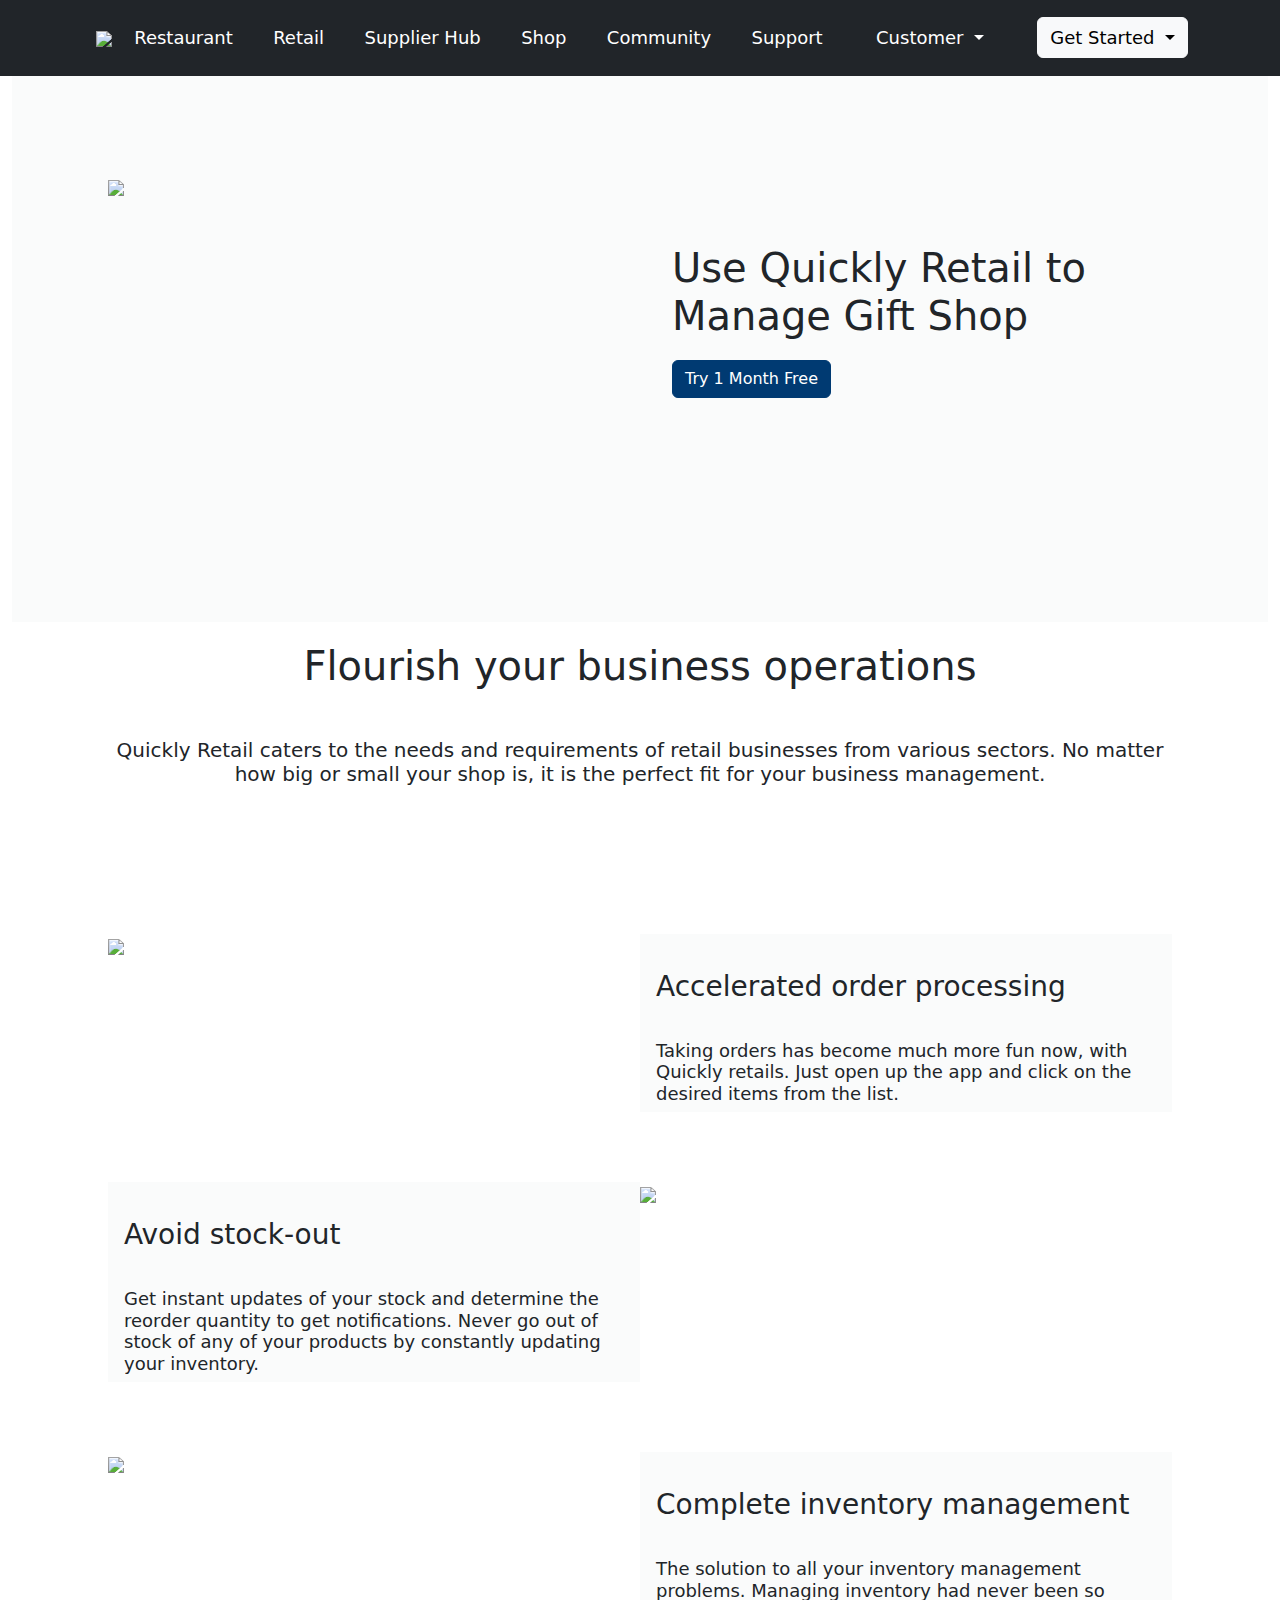
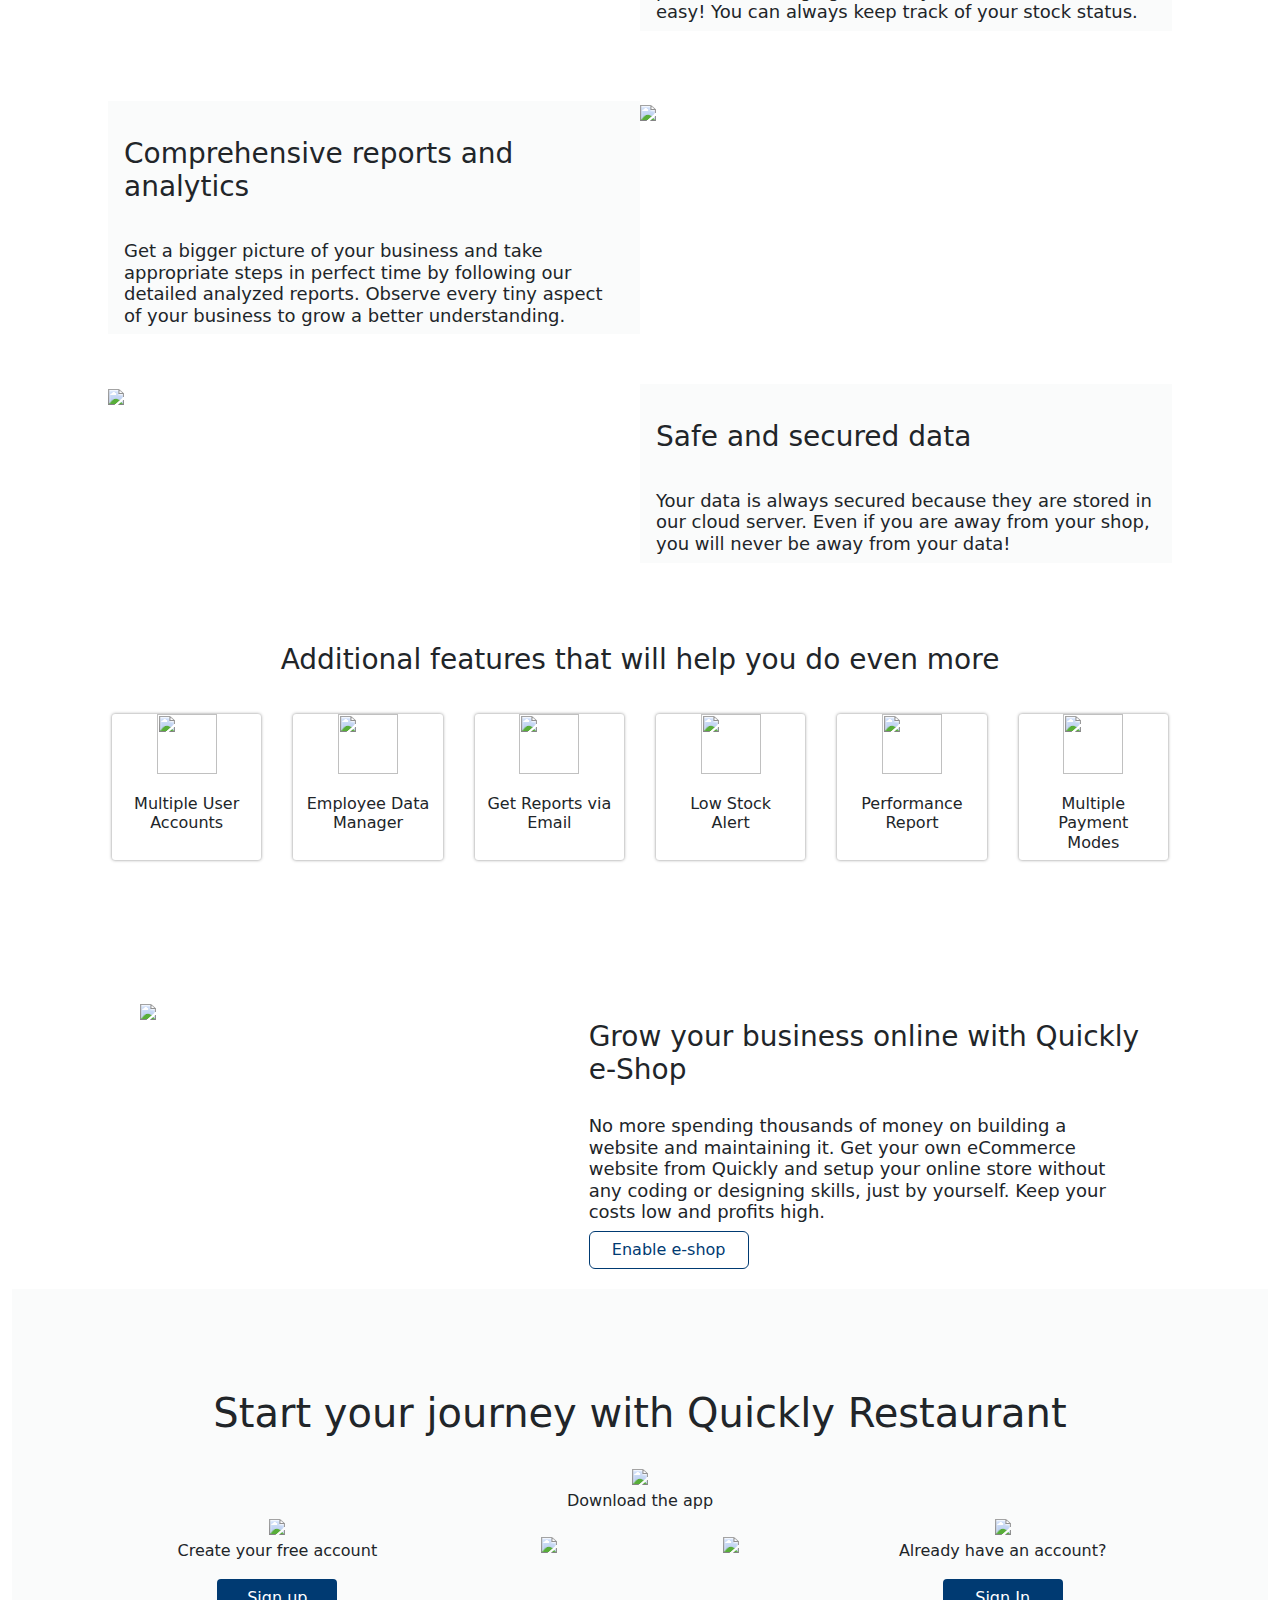
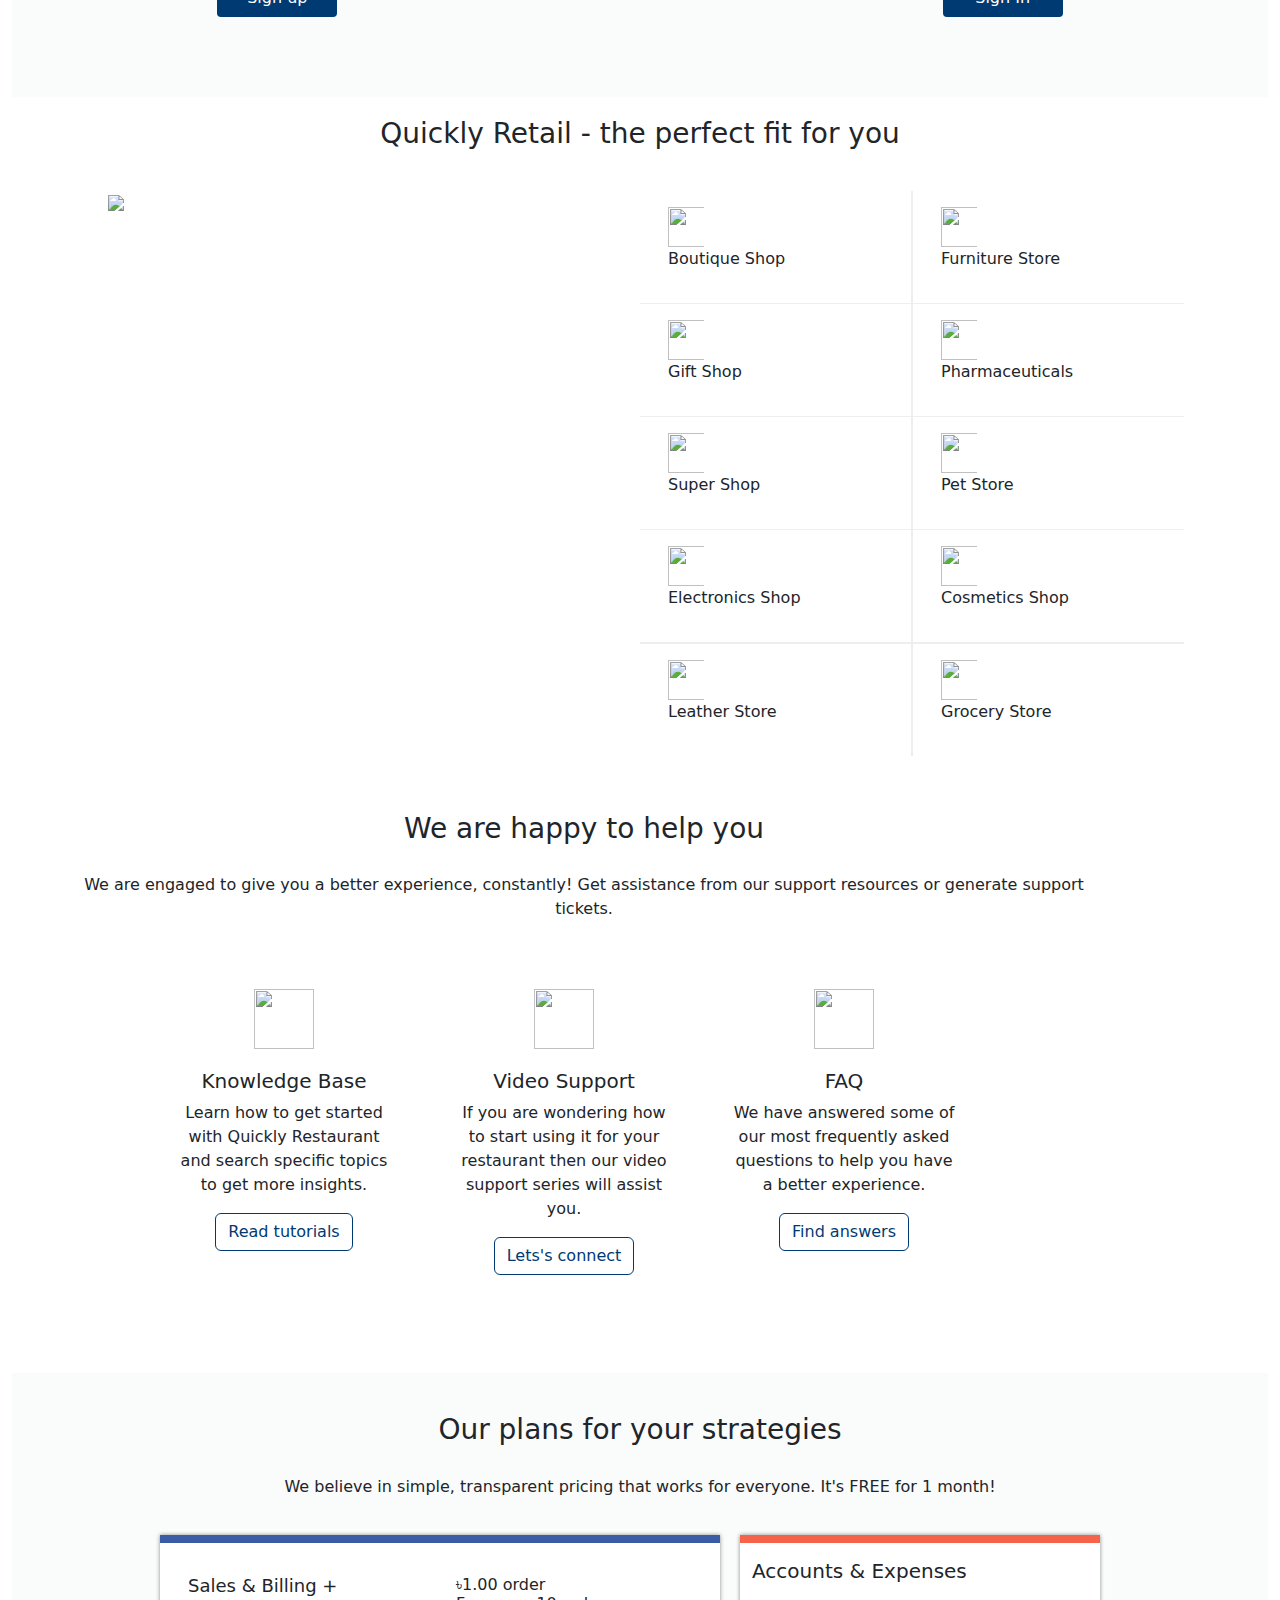
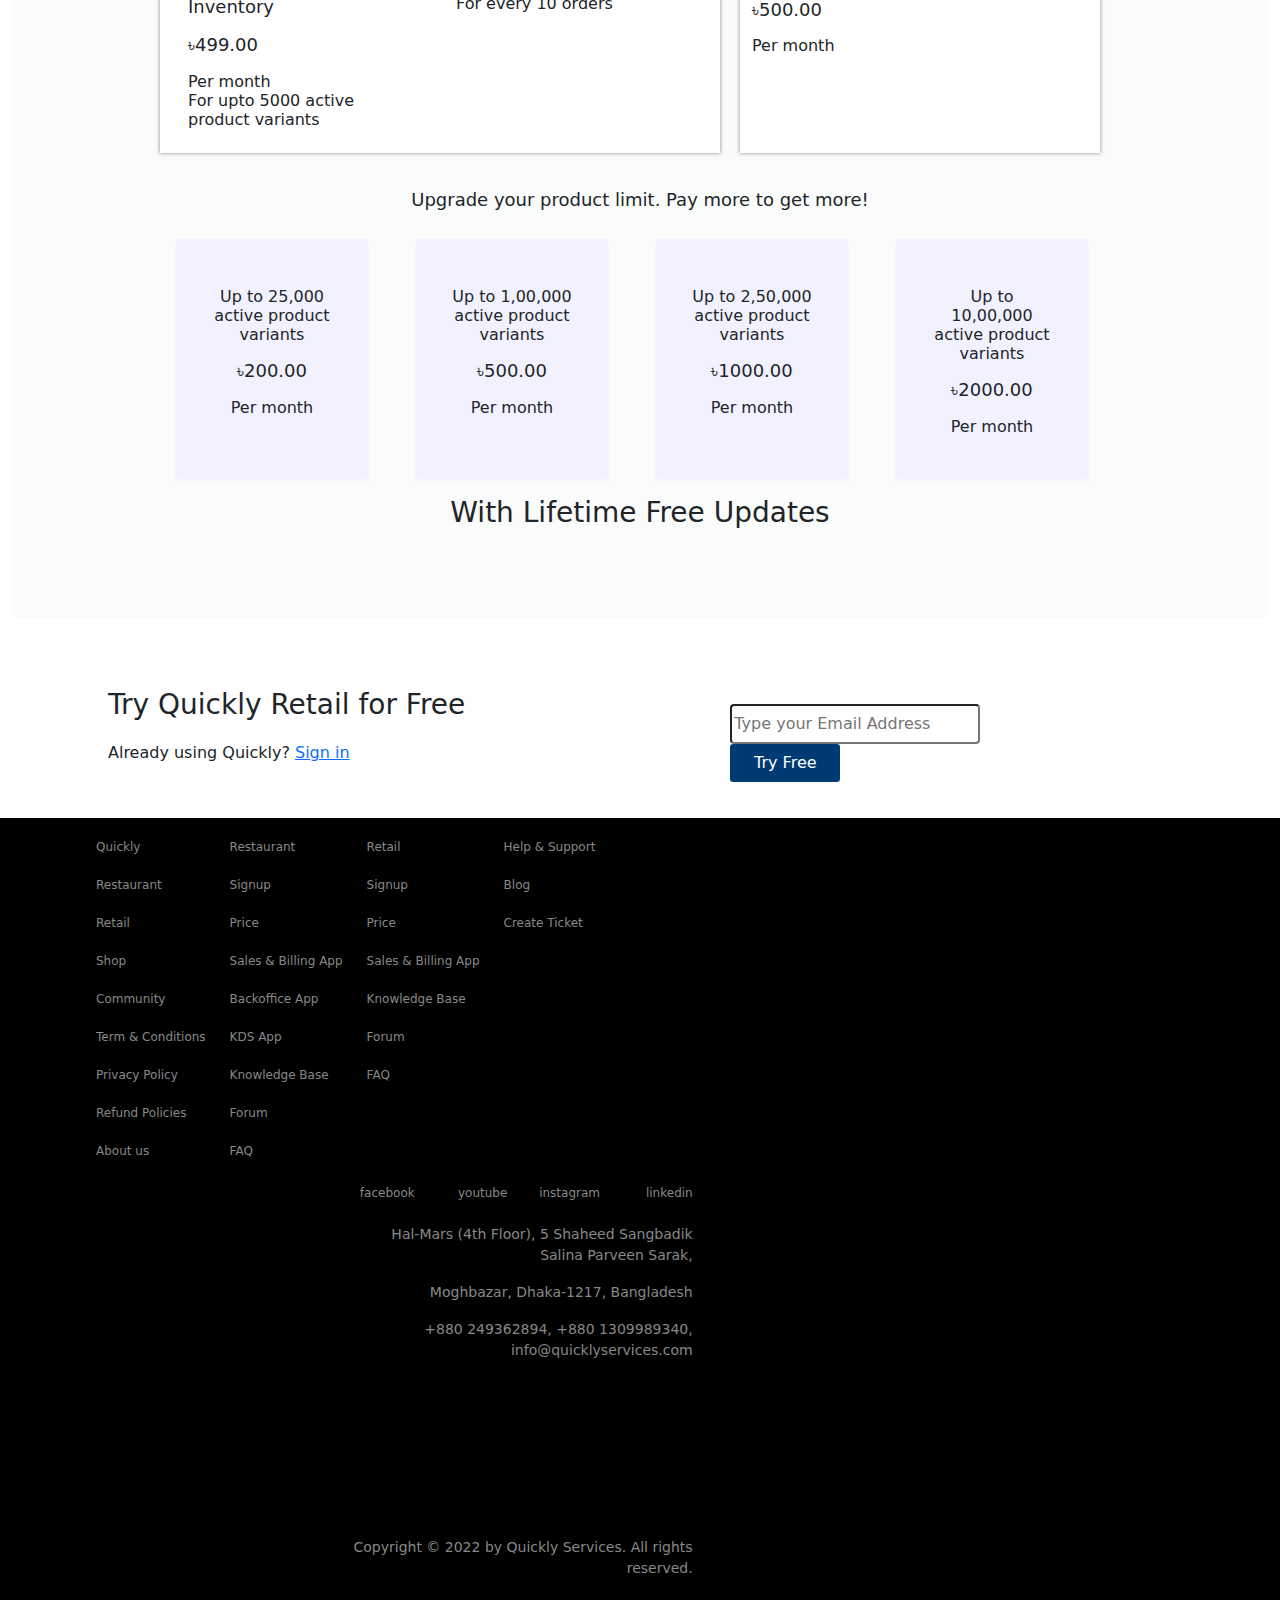
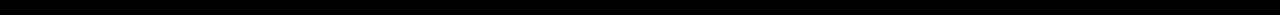
==== Retails.html @ 5af92205 "Add files via upload" ====
<!DOCTYPE html>
<html lang="en">

<head>
    <meta charset="UTF-8">
    <meta http-equiv="X-UA-Compatible" content="IE=edge">
    <meta name="viewport" content="width=device-width, initial-scale=1.0">
    <link href="https://cdn.jsdelivr.net/npm/bootstrap@5.2.3/dist/css/bootstrap.min.css" rel="stylesheet">
    <link rel="stylesheet" href='retails_styles.css' />
    <title>QuicklyServices Website</title>

</head>



<body>


    <!--...........header section.........-->

    <div class="container-fluid header-section">
        <nav class="navbar navbar-expand-lg">

            <div class="row">
                <div class="col col-auto top-image">
                    <a href="http://127.0.0.1:5500/index.html"><img
                            src="https://quicklyservices.com/images/website-images/quickly-logo.png" class="img-fluid"></a>
                </div>
            </div>


            <button class="navbar-toggler" type="button" data-bs-toggle="collapse"
                data-bs-target="#navbarSupportedContent" aria-controls="navbarSupportedContent" aria-expanded="false"
                aria-label="Toggle navigation">
                <span class="navbar-toggler-icon"></span>
            </button>


            <div class="collapse navbar-collapse" id="navbarSupportedContent">
                <ul class="navbar-nav me-auto mb-2 mb-lg-0">


                    <li class="col-auto">
                        <a href="http://127.0.0.1:5500/resturant.html">Restaurant</a>
                    </li>
                    <li class="col-auto">
                        <a href="http://127.0.0.1:5500/Retails.html">Retail</a>
                    </li>
                    <li class="col-auto">
                        <a href="https://quicklyservices.com/supplier-hub">Supplier Hub</a>
                    </li>
                    <li class="col-auto">
                        <a href="https://shop.quicklyservices.com/QuicklyShop">Shop</a>
                    </li>
                    <li class="col-auto">
                        <a href="https://quicklyservices.com/community">Community</a>
                    </li>

                    <li class="col-auto">
                        <a href="https://support.quicklyservices.com/">Support</a>
                    </li>




                    <li class="nav-item dropdown col-auto">
                        <button class="btn dropdown-toggle" type="button" data-bs-toggle="dropdown"
                            aria-expanded="false">
                            Customer
                        </button>
                        <ul class="dropdown-menu col-auto">
                            <li><a class="dropdown-item"
                                    href="https://restaurant.quicklyservices.com/account/login">Restaurant Login</a>
                            </li>
                            <li><a class="dropdown-item" href="https://retail.quicklyservices.com/account/login">Retail
                                    Login</a></li>
                            <li><a class="dropdown-item" href="https://support.quicklyservices.com/login/rom">Create
                                    a Support Ticket</a></li>
                        </ul>
                    </li>


                    <li class="nav-item dropdown col-auto">
                        <button class="btn btn-light dropdown-toggle" type="button" data-bs-toggle="dropdown"
                            aria-expanded="false" style="color: black;">
                            Get Started
                        </button>
                        <ul class="dropdown-menu">
                            <li><a class="dropdown-item"
                                    href="https://restaurant.quicklyservices.com/account/signup">Restaurant</a></li>
                            <li><a class="dropdown-item"
                                    href="https://retail.quicklyservices.com/account/signup">Retail</a></li>

                        </ul>
                    </li>


                </ul>
            </div>

        </nav>
    </div>


    <!--...........body section.........-->
    
    <div class="container-fluid body-section">
        <div class="container-fluid section-one">
        
            <div class="col-lg-12 col-md-12 col-sm-12">
                <div class="row content">
                    
                    <div class="col-lg-6  col-sm-12">
                        <img src="https://quicklyservices.com/images/overlay/rbs-overlay/rbs-landing.jpg" class="img-fluid">
                    </div>

    
                    <div class="col-lg-6 col-sm-12 text-section">
                        <h1>
                            Use Quickly Retail to Manage Gift Shop
                        </h1>
                        <div class="row">
                            <div class="col">
                                <a href="https://restaurant.quicklyservices.com/account/signup">
                                    <button type="button" class="btn section-one-button">Try 1 Month Free</button>
                                </a>
                            </div>
                        </div>
                    </div>
        
                </div>
            </div>
               
        </div>
    
    
    
    
        <div class="container-fluid section-two text-center">
            <div class="row">
                <div class="col">
                    <h1>
            Flourish your business operations
        </h1>
                </div>
            </div>
            <div class="row">
                <div class="col">
                    <h5>
                        Quickly Retail caters to the needs and requirements of retail businesses from various sectors. No matter how big or small your shop is, it is the perfect fit for your business management.
                    </h5>
                </div>
            </div>
        </div>

        <div class="container-fluid middle-section justify-content-center">
            <div class="row first g-0">
    
                <div class="col-sm-12 col-lg-6">
                    <img src="https://quicklyservices.com/images/block/rbs/accelerate-order-processing.webp">
                </div>
    
                <div class="col middle-text">
    
                    <div class="row">
                        <div class="col pt-3">
                            <h3>Accelerated order processing</h3>
                        </div>
                    </div>
    
                    <div class="row">
                        <div class="col pt-2">
    
                            <h5>Taking orders has become much more fun now, with Quickly retails. Just open up the app and click on the desired items from the list.</h5>
                        </div>
                    </div>
    
    
    
                </div>
            </div>
    
    
    

            <div class="row second g-0">
    
                <div class="col middle-text">
                    <div class="row">
                        <div class="col pt-3">
                            <h3>Avoid stock-out</h3>
                        </div>
                    </div>
    

                    <div class="row">
                        <div class="col pt-2">
    
                            <h5>Get instant updates of your stock and determine the reorder quantity to get notifications. Never go out of stock of any of your products by constantly updating your inventory.</h5>
                        </div>
                    </div>
    
                </div>
    
                <div class="col-sm-12 col-lg-6">
    
                    <img src="https://quicklyservices.com/images/block/rbs/avoid-stock-out.webp" class="img-fluid">
    
                </div>
    
            </div>



    
    
    
            <div class="row third g-0">
    
                <div class="col-sm-12 col-lg-6">
                    <img src="https://quicklyservices.com/images/block/rbs/inventory-management.webp" class="img-fluid">
                </div>
    
                <div class="col middle-text">

                    <div class="row">
                        <div class="col pt-3">
                            <h3>Complete inventory management</h3>
                        </div>
                    </div>
    

                    <div class="row">
                        <div class="col pt-2">
    
                            <h5>The solution to all your inventory management problems. Managing inventory had never been so easy! You can always keep track of your stock status.</h5>
                        </div>
                    </div>
                </div>
    
            </div>
    


            <div class="row fourth g-0">
    
                <div class="col middle-text">
    
                    <div class="row">
                        <div class="col pt-3">
                            <h3>Comprehensive reports and analytics</h3>
                        </div>
                    </div>
    

                    <div class="row">
    
                        <div class="col pt-2">
    
                            <h5>Get a bigger picture of your business and take appropriate steps in perfect time by following our detailed analyzed reports. Observe every tiny aspect of your business to grow a better understanding.</h5>
                        </div>
                    </div>
                </div>
    

                <div class="col-sm-12 col-lg-6">
                    <img src="https://quicklyservices.com/images/block/rbs/comprehensive-report.webp" class="img-fluid">
                </div>
    
            </div>
    

            <div class="row fifth g-0">
    
    
                <div class="col-12 col-sm-12 col-lg-6">
                    <img src="https://quicklyservices.com/images/block/rbs/secure-data.webp" class="img-fluid">
                </div>
    
                <div class="col middle-text">

                    <div class="row">
                        <div class="col pt-3">
                            <h3> Safe and secured data</h3>
                        </div>
                    </div>
    
                    <div class="row">
                        <div class="col pt-2">
    
                            <h5>Your data is always secured because they are stored in our cloud server. Even if you are away from your shop, you will never be away from your data!</h5>
                        </div>
                    </div>
                </div>
    
            </div>
    
        </div>





        <div class="container-fluid retail-section-three text-center">
            <div class="row">
                <div class="col">
                    <h3>
                        Additional features that will help you do even more
                    </h3>
                </div>
            </div>
    
            <div class="row first">
                <div class="col block-section">
                    <img src="https://quicklyservices.com/images/website-images/app-users.png">
                    <h6>Multiple User <br>Accounts</h6>
                </div>
    
                <div class="col block-section">

                    <img src="https://quicklyservices.com/images/website-images/employee-data.png" class="img-fluid">
                    <h6>Employee Data
                        <br>Manager</h6>
    
                </div>
    
                <div class="col block-section">

                    <img src="https://quicklyservices.com/images/website-images/email-reporting.png" class="img-fluid">
    
                    <h6>Get Reports via <br>Email</h6>
                </div>
    
                <div class="col block-section">

                     <img src="https://quicklyservices.com/images/website-images/low-stock-alert-rbs.png" class="img-fluid">
                    <h6>Low Stock
                        <br>Alert</h6>
                </div>

                <div class="col block-section">

                    <img src="https://quicklyservices.com/images/website-images/performance-report-rbs.png" class="img-fluid">
                   <h6>Performance <br>Report</h6>
               </div>

               <div class="col block-section">

                <img src="https://quicklyservices.com/images/website-images/product-performance-report.png" class="img-fluid">
               <h6>Multiple Payment <br>Modes</h6>
                
                </div>

    
            </div>
        
        </div>

        


        <div class="container-fluid retail-section-five justify-content-center">


            <div class="row second g-0">
    
                <div class="col-lg-5 col-sm-12 image-section">
                    <img src="https://quicklyservices.com/images/block/rbs/e-shop.webp" class="img-fluid">
                </div>



                <div class="col-12 col-sm-12 col-lg-7 text-section">
                    <div class="row">
                        <div class="col">
                            <h3>Grow your business online with Quickly e-Shop</h3>
                        </div>
                    </div>
    
                    <div class="row">
    
                        <div class="col">
    
                            <h5>No more spending thousands of money on building a website and maintaining it. Get your own eCommerce website from Quickly and setup your online store without any coding or designing skills, just by yourself. Keep your costs low and profits high.</h5>
                        </div>
                    </div>
    
                    <div class="row button-outline-section">
                        <div class="col">
                            <a href="https://play.google.com/store/apps/details?id=com.quicklyservices.restaurants"><button
                                    type="button" class="btn btn-outline-primary">Enable
                                    e-shop</button></a>
                        </div>
                    </div>
    
                </div>
    
    
            </div>

        </div>




        <div class="container-fluid retail-section-six text-center">
            <div class="row">

                <div class="col">
                    <h1>
                        Start your journey with Quickly Restaurant
                    </h1>
                </div>
            </div>
    
            <div class="row">
                <div class="col acc-create">
                    <img src="https://quicklyservices.com/images/block/rbs/create-your-free-account.webp">
                    <p>
                        Create your free account
                    </p>
                    <button type="button" class="btn btn-signup">Sign up</button>
                </div>
    


                <div class="col two">

                    <img src="https://quicklyservices.com/images/block/rbs/download-the-app.webp">
                    <p>
                        Download the app
                    </p>
                    <div class="row">
                        <div class="col one">
                            <a href="https://play.google.com/store/apps/details?id=com.quicklyservices.restaurants">
                                <img src="https://quicklyservices.com/images/block/rom/playstore-icon.png" class="img-fluid">
                            </a>
                        </div>
    
    
                        <div class="col two">
                            <a href="https://quicklyservices.com/restaurant/windows-app-download">
                                <img src="https://quicklyservices.com/images/block/rom/windows.png">
                            </a>
    
                        </div>
                    </div>
    
                </div>
    

                <div class="col acc-already-here">

                    <img src="https://quicklyservices.com/images/block/rbs/already-have-an-account.png">
    
                    <p>
                        Already have an account?
                    </p>
    
    
                    <button type="button" class="btn btn-signin">Sign In</but </div>
                </div>
    
            </div>
    
        </div>



        <div class="container-fluid retail-middle-section">
            
            <div class="row text-center">

                <div class="col">
                    <h3>Quickly Retail - the perfect fit for you</h3>
                </div>
            </div>
            
            <div class="row content-section">
                <div class="col-lg-6 col-sm-12">
                    <img src="https://quicklyservices.com/images/block/rbs/fit-for-your-business.webp" class="img-fluid">
                </div>




                <div class="col-6 col-lg-3 col-sm-6">


                    <div class="col block-design">
                        <div class="row retail-block">

                            <img src="https://quicklyservices.com/images/website-images/boutique.png" class="img-fluid">
                            <p>Boutique Shop</p>
                        </div>

                        <div class="row retail-block">

                            <img src="https://quicklyservices.com/images/website-images/gift-store.png" class="img-fluid">
                            <p>Gift Shop</p>
                        </div>


                        <div class="row retail-block">

                            <img src="https://quicklyservices.com/images/website-images/super-store.png" class="img-fluid">
                            <p>Super Shop</p>
                        </div>

                        <div class="row retail-block">
                            <img class="img-show" src="https://quicklyservices.com/images/website-images/electronics-store.png" class="img-fluid">
                            <p>Electronics Shop</p>
                        
                        </div>

                        <div class="row retail-block-one-firstlast">

                            <img src="https://quicklyservices.com/images/website-images/leather-shop.png" class="img-fluid">
                            <p>Leather Store</p>
                        </div>
                    
                    </div>
                    
                </div>






                <div class="col-6 col-lg-3 col-sm-6">
                    <div class="col block-design">

                        <div class="row retail-block-one">
                            <img src="https://quicklyservices.com/images/website-images/furniture-store.png" class="img-fluid">
                            <p>Furniture Store</p>
                        </div>
                        <div class="row retail-block-one">
                            <img src="https://quicklyservices.com/images/website-images/pharmacy-store.png" class="img-fluid">
                            <p>Pharmaceuticals</p>
                        </div>

                        <div class="row retail-block-one">
                            <img src="https://quicklyservices.com/images/website-images/pet-store.png" class="img-fluid">
                            <p>Pet Store</p>
                        </div>

                        <div class="row retail-block-one">
                            <img src="https://quicklyservices.com/images/website-images/cosmetic-store.png" class="img-fluid">
                            <p>Cosmetics Shop</p>
                        </div>

          
                        <div class="row retail-block-one-secondlast">

                            <img src="https://quicklyservices.com/images/website-images/grocery-store.png">
                            <p>Grocery Store</p>
                        </div>


                    </div>

                </div>



            </div>
        </div>




        <div class="container-fluid section-seven text-center">
            <div class="row">
                <div class="col">
                    <h3>We are happy to help you</h3> 
                </div>
            </div>
    
    
            <div class="row">
                <div class="col">
                    <p>
                        We are engaged to give you a better experience, constantly! Get assistance from our support resources or generate support tickets.
                    </p>
                </div>
            </div>


    
            <div class="row all">
                <div class="col-lg-3 col-sm-12 first text-center">
    
                    <img src="https://quicklyservices.com/images/block/rom/lightbulb.png" height="60px" width="60px">
    
                    <h5>
                        Knowledge Base
                    </h5>
                    <p>
                        Learn how to get started with Quickly Restaurant and search
                        specific topics to get more insights.
                    </p>
    

                
                    <a href="https://support.quicklyservices.com/restaurant-instructions#start-one">
                        <button type="button" class="btn btn-primary">Read tutorials</button>
                    </a>

                </div>


    
                <div class="col-lg-3 col-sm-12 second text-center">
                    <img src="https://quicklyservices.com/images/block/rom/lightbulb.png" height="60px" width="60px">
    
                    <h5>
                        Video Support
                    </h5>
                    <p>
                        If you are wondering how to start using it for your restaurant then
                        our video support series will assist you.
                    </p>
    
                    <a href="https://support.quicklyservices.com/restaurant-instructions#start-one">
                        <button type="button" class="btn btn-primary">Lets's connect</button>
                    </a>
                
                </div>
    




                <div class="col-lg-3 col-sm-12 third text-center">
                    <img src="https://quicklyservices.com/images/block/rom/lightbulb.png" height="60px" width="60px">
    
                    <h5>
                        FAQ
                    </h5>
                    <p>
                        We have answered some of our most frequently asked questions to
                        help you have a better experience.
                    </p>
    
                    <a href="https://support.quicklyservices.com/restaurant-instructions#start-one">
                        <button type="button" class="btn btn-primary">Find answers</button>
                    </a>

                </div>
    
            </div>
    
    
    
        </div>



        <div class="container-fluid section-eight">
            <div class="row text-center">
                <div class="col">
                    <h3>Our plans for your strategies<h3>
                </div>
            </div>
    
            <div class="row text-center">
    
                <div class="col">
    
                    <p>We believe in simple, transparent pricing that works for everyone. It's FREE for 1 month!</p>
    
                </div>
            </div>
    
    


            <div class="row custom-section">
                <div class="col-lg-7 col-sm-12 section-eight-first">
                    <div class="col-6 first-one">
                        <h4>
                            Sales & Billing + Inventory
                        </h4>
    
                        <h4>
                            ৳499.00
                        </h4>
    
                        <h6>
                            Per month
                            <br>For upto 5000 active product variants
                        </h6>
    
    
                    </div>
                    

                    <div class="col first-two">
                        <h6>
                            <strong>৳1.00</strong> order <br>For every 10 orders
                        </h6>
                    </div>
                    
                </div>
    

                <div class="col cols-sm-12 section-eight-second">
    
                    <div class="col col-sm-12">
                        <h5>
                            Accounts & Expenses
                        </h4>
                        <h4>
                            ৳500.00
                        </h4>
                        <h6>
                            Per month
                        </h6>
                    </div>
    
                    <div class="col">
                        
                    </div>
                    
                </div>


            </div>        
    
    
            <div class="row text-center">
                <div class="col">
                    <h4>
                        Upgrade your product limit. Pay more to get more!

                    </h4>

                    
                </div>
            </div>



            <div class="row text-center">
                <div class="col product-box">
                    <h6>Up to 25,000
                        <br>active product variants
                    </h6>

                    <h4>
                        ৳200.00
                    </h4>

                    <h6>Per month
                    </h6>

                    
                    
                </div>

                <div class="col product-box">
                    <h6>Up to 1,00,000<br>
active product variants
                    </h6>

                    <h4>
                        ৳500.00
                    </h4>

                    <h6>Per month
                    </h6>

                    
                    
                </div>

                <div class="col product-box">
                    <h6>Up to 2,50,000
                        <br>active product variants
                    </h6>

                    <h4>
                        ৳1000.00
                    </h4>

                    <h6>Per month
                    </h6>

                    
                    
                </div>

                <div class="col product-box">
                    <h6>Up to 10,00,000
                        <br>active product variants
                    </h6>

                    <h4>
                        ৳2000.00
                    </h4>

                    <h6>Per month
                    </h6>

                    
                    
                </div>

            </div>






            <div class="row text-center">
                <div class="col">
                    <h3>
                        With Lifetime Free Updates
                    </h3>
                    
                </div>
            </div>
    





    
    
        
        </div>


        <div class="container-fluid section-nine">
            <div class="row">
                <div class="col-lg-7 col-sm-12 section-nine-one">
                    
                        <div class="col">
                            <h3>Try Quickly Retail for Free<h3>
                        </div>
                        <div class="col">
                            <p>
                                Already using Quickly? <a href="https://restaurant.quicklyservices.com/account/login">Sign in</a>
                            </p>
                        </div>
                    
                </div>

                <div class="col-lg-5 cols-sm-12 section-nine-two">
                    <div class="row">
                        <div class="col-lg-auto col-sm-12">
                            <div class="from-row">
                                <input id="email-address" class="section-nine-form" name="email-address" type="text" placeholder="Type your Email Address ">
                            </div>
                        </div>
    


                        <div class="col-lg-auto col-sm-12">
                            <a href="">
                                <button type="button" class="btn btn-tryfree">Try Free</button>
                            </a>
                            
                        </div>
                        
                        
                    </div>
                    
                </div>


            </div>  
        </div>



    </div>




    <!--..............Footer section............-->

    <div class="container-fluid footer-section">

        <div class="row">
            <div class="col-auto text-start">

                <div class="row">
                    <a href="https://quicklyservices.com/">Quickly</a>
                </div>
                <div class="row">
                    <a href="https://quicklyservices.com/restaurant">Restaurant</a>
                </div>

                <div class="row">
                    <a href="https://quicklyservices.com/retail">Retail</a>
                </div>

                <div class="row">
                    <a href="https://quicklyservices.com/#shopSection">Shop</a>
                </div>

                <div class="row">
                    <a href="https://quicklyservices.com/community">Community</a>
                </div>
                <div class="row">
                    <a href="https://quicklyservices.com/term-conditions">Term
                        & Conditions</a>
                </div>
                <div class="row">
                    <a href="https://quicklyservices.com/privacy-policy">Privacy Policy </a>
                </div>
                <div class="row">
                    <a href="https://quicklyservices.com/term-conditions/#refundPolicies">Refund Policies</a>
                </div>
                <div class="row">
                    <a href="https://quicklyservices.com/about-us">About us</a>
                </div>
            </div>


            <div class="col-auto">
                <div class="row">
                    <a href="https://quicklyservices.com/restaurant">Restaurant</a>
                </div>

                <div class="row">
                    <a href="https://restaurant.quicklyservices.com/account/signup">Signup</a>
                </div>

                <div class="row">
                    <a href="https://quicklyservices.com/restaurant#pricePlan">Price</a>
                </div>

                <div class="row">
                    <a href="https://play.google.com/store/apps/details?id=com.quicklyservices.restaurants&pli=1">Sales
                        & Billing App</a>
                </div>

                <div class="row">
                    <a href="https://play.google.com/store/apps/details?id=com.quicklyservices.restaurants.merchant">Backoffice
                        App</a>
                </div>
                <div class="row">
                    <a href="https://play.google.com/store/apps/details?id=com.quicklyservices.restaurant.quickly_kds">KDS
                        App</a>
                </div>
                <div class="row">
                    <a href="https://support.quicklyservices.com/restaurant-instructions#start-one">Knowledge
                        Base</a>
                </div>
                <div class="row">
                    <a href="https://support.quicklyservices.com/quickly-restaurant/posts">Forum</a>
                </div>
                <div class="row">
                    <a href="https://support.quicklyservices.com/faq-restaurant">FAQ</a>
                </div>

            </div>


            <div class="col-auto">

                <div class="row">
                    <a href="https://quicklyservices.com/retail">Retail</a>
                </div>

                <div class="row">
                    <a href="https://restaurant.quicklyservices.com/account/signup">Signup</a>
                </div>

                <div class="row">
                    <a href="https://quicklyservices.com/restaurant#pricePlan">Price</a>
                </div>

                <div class="row">
                    <a href="https://play.google.com/store/apps/details?id=com.quicklyservices.restaurants&pli=1">Sales
                        & Billing App</a>
                </div>


                <div class="row">
                    <a href="https://support.quicklyservices.com/restaurant-instructions#start-one">Knowledge
                        Base</a>
                </div>
                <div class="row">
                    <a href="https://support.quicklyservices.com/quickly-restaurant/posts">Forum</a>
                </div>
                <div class="row">
                    <a href="https://support.quicklyservices.com/faq-restaurant">FAQ</a>
                </div>

            </div>


            <div class="col-auto">
                <div class="row">
                    <a href="https://support.quicklyservices.com/">Help &
                        Support</a>
                </div>

                <div class="row">
                    <a href="https://support.quicklyservices.com/article">Blog</a>
                </div>

                <div class="row">
                    <a href="https://support.quicklyservices.com/knock" ">Create
                        Ticket</a>
                </div>
    
    
            </div>
    
    

            <!--heree.........-->

            
            <div class=" col-4 footer-right-section text-end">


                        <div class="row">
                            <div class="col">
                                <a href="https://www.facebook.com/quicklyofficial">facebook</a>
                            </div>

                            <div class="col">
                                <a
                                    href="https://www.youtube.com/channel/UCBfhHHQvTlxlnyYfNyz9JjQ?view_as=subscriber">youtube</a>
                            </div>

                            <div class="col">
                                <a href="https://www.instagram.com/quicklyservices/">instagram</a>
                            </div>

                            <div class="col">
                                <a href="https://www.linkedin.com/company/quicklyofficial">linkedin</a>
                            </div>


                        </div>

                        <div class="row">

                            <div class="col">
                                <p>
                                    Hal-Mars (4th Floor), 5 Shaheed Sangbadik Salina Parveen Sarak,
                                </p>


                                <p>
                                    Moghbazar, Dhaka-1217, Bangladesh
                                </p>



                                <P>
                                    +880 249362894, +880 1309989340, info@quicklyservices.com
                                </P>


                                <p class="last-paragraph">

                                    Copyright © 2022 by Quickly Services. All rights reserved.
                                </p>
                            </div>
                        </div>


                </div>


            </div>

    </div>



    <script src="https://cdn.jsdelivr.net/npm/bootstrap@5.2.3/dist/js/bootstrap.bundle.min.js"></script>



</body>

</html>
---- retails_styles.css ----
*{
    font-family: system-ui, -apple-system, BlinkMacSystemFont, 'Segoe UI', Roboto, Oxygen, Ubuntu, Cantarell, 'Open Sans', 'Helvetica Neue', sans-serif;
}




.header-section{
    background-color: #212529;
    color: white;
    font-size: large;
    position: fixed;
    top: 0;
}





.header-section .top-image img{
    height: auto;
    width: 128px;

}


.header-section .row{
    padding: 10px;
    padding-left: 5rem;

}


.navbar-collapse{
    justify-content: space-around;

}




.dropdown{
    color: white;
    background-color:#212529;
}

dropdown-menu ul a{
    color: white;
}




.section-one{
    padding-left: 6rem;
    padding-right: 6rem;
    background-color: #fafbfb;

}



.section-one .row{
    margin-top: 20px;   
}

.section-one .row h3{
    font-weight: normal;
    margin-top: 20px;   
}

.section-one .row h5{
    font-weight: normal;
    margin-top: 20px;   
}





.section-two{
    padding-left: 6rem;
    padding-right: 6rem;
   
}

.section-two .row{
    margin-top: 20px;   
}

.section-two .row h3{
    font-weight: normal;
    margin-top: 20px;   
}

.section-two .row h5{
    font-weight: normal;
    margin-top: 20px;   
}



.section-three{
    padding-left: 6rem;
    padding-right: 6rem;   
}

.section-three .row{
    margin-top: 20px;   
}

.section-three .row h3{
    font-weight: normal;
    margin-top: 20px;   
}

.section-three .row h5{
    font-weight: normal;
    margin-top: 20px;   
}

.retail-section-six .paragraph-text{
    padding: 2rem;

}

.retail-section-six .row h4{
    font-weight: normal;
}

.retail-section-six .row h5{
    font-weight: normal;
}



.retail-section-six .card{
    width: 312px;
    height: 412px;
    
}



.retail-section-five{
    padding-left: 6rem;
    padding-right: 6rem;   
}



.retail-section-five .row h3{
    font-weight: normal;
    margin-top: 20px;   
}

.retail-section-five .row h5{
    font-weight: normal;
    margin-top: 20px;   
}



.section-six{
    margin-top: 50px;
    padding-left: 6rem;
    padding-right: 6rem; 
    background-color: #fafbfb;

}

.section-six .row{
    margin-top: 20px;
    padding-top: 10px;
       
}

.section-six .row h6{
    font-weight: normal;
    margin-top: 20px;   
}


.section-six .row h3{
    font-weight: normal;
    margin-top: 20px;   
}

.section-six img{
    height: 60px;
    width: 60px;

}





.retail-section-three{
    margin-top: 50px;
    padding-left: 6rem;
    padding-right: 6rem; 
    padding-bottom: 20px;

}







.retail-section-three .row{
    margin-top: 20px;
    padding-top: 10px;
       
}

.retail-section-three .row h6{
    font-weight: normal;
    margin-top: 20px;   
}


.retail-section-three .row h3{
    font-weight: normal;
    margin-top: 20px;   
}

.retail-section-three img{
    height: 60px;
    width: 60px;

}







.card-one{
    height: 300px;
    padding: 2rem;
    box-shadow: 0 0 0.2rem #212529;
}




.middle-section{
    margin-top: 20px;
    padding-left: 6rem;
    padding-right: 6rem;
    padding-top: 50px;    
}


.retail-section-five{
    margin-top: 20px;
    padding-left: 8rem;
    padding-right: 8rem;
    padding-top: 50px;
}



.middle-section .first{
    padding-top: 50px;
}


.middle-section .second{
    padding-top: 50px;
}

.middle-section .third{
    padding-top: 50px;
}


.middle-section .fourth{
    padding-top: 50px;
}

.middle-section .fifth{
    padding-top: 50px;
}


.retail-section-five .first{
    padding-top: 50px;
}


.retail-section-five .second{
    padding-top: 50px;
}


.retail-section-five .third{
    padding-top: 50px;
}


.retail-section-five img{
    width: 100%;

}






.section-eight .row h4{
    font-size: 18px;
}




.middle-section img{
    width: 100%;
}

.middle-section .col-md-6{
    width: max-content;
}



.retail-section-six .btn-signup{
    color: #fff;
    background-color: #003a72;
    width: 120px;
    border-radius: 0.25rem;

}



.retail-section-six .btn-signin{
    color: #fff;
    background-color: #003a72;
    width: 120px;
    border-radius: 0.25rem;

}



.acc-create{
    padding-top: 50px;
}


.acc-create img{
    height: 155px;
    width: auto;
}


.acc-already-here{
    padding-top: 50px;
}

.retail-section-three





.retail-section-five .button-outline-section{
    padding-top: 2rem;
    
}


.retail-section-five .button-outline-section .btn-outline-primary{
    background-color: #fff;
    border-color: #003a72;
    color: #003a72;
    height: fit-content;
    width: 160px;
}




.retail-section-five .button-outline-section a :hover{
    background-color: #003a72;
    border-color: #003a72;
    color: #fff;
}




.retail-section-five .button-section{
    height: fit-content;
    width: fit-content;
    padding-top: 20px;
}

.middle-section .middle-text .row h3{
    font-weight: normal;
    margin-top: 20px;
    font-size: 28px;   
}

.middle-section .middle-text .row h5{
    font-weight: normal;
    margin-top: 20px;
    font-size: 18px;
}




.middle-section .middle-text{
    background-color: #fafbfb;
    padding-left: 1rem;
    padding-right: 1rem;
    justify-content: center;
}



.retail-section-five .text-section .row h3{
    font-weight: normal;
    margin-top: 20px;
    font-size: 28px;

}

.retail-section-five .text-section .row h5{
    font-weight: normal;
    margin-top: 20px;
    font-size: 18px;
}

.retail-section-five .text-section-one{
    padding-left: 2rem;
}

.retail-section-five .text-section{
    padding-left: 2rem;
}









.retail-section-five .text-section-one .row h3{
    font-weight: normal;
    margin-top: 20px;
    font-size: 28px;

}

.retail-section-five .text-section-one .row h5{
    font-weight: normal;
    margin-top: 20px;
    font-size: 18px;
}








.middle-section .second{
    margin-top: 20px;
}

.middle-section .first{
    margin-top: 20px;
}

.middle-section .third{
    margin-top: 20px;
    
}

.middle-section .fourth{
    margin-top: 20px;
    
}


.section-eight{
    
    padding-left: 6rem;
    padding-right: 6rem;
    background-color: #fafbfb;
    margin-top: 50px;
    padding-top: 20px;
    padding-bottom: 20px;

}


.section-eight .block-section{
    margin-left: 1rem;
    margin-right: 1rem;

}

.section-eight .section-eight-second{
    margin-right: 20px;
    box-shadow: 0 0 0.25rem #888;
    background-color: #fff;
    padding-top: 1rem;

    border-top-style: solid;
    border-top-width: 8px;
    border-top-color: #F5634A;
}





.product-box{
    box-shadow: 0 4px 0.25rem #f1f1ff;
    border-radius: 2px;
    background-color: #f1f1ff;
    margin-right: 2rem;
    margin-left: 1rem;
    padding: 2rem;

}





















.section-eight .row{
    margin-top: 20px;   
}

.section-eight .row h4{
    font-weight: normal;
    margin-top: 16px;   
}

.section-eight .row h6{
    font-weight: normal;
    margin-top: 16px; 
    font-weight: lighter;

}

.section-eight{
    padding-left: 10rem;
    padding-right: 10rem;
    padding-bottom: 5rem;
}




.section-nine{

}





.section-eight .section-eight-first{
    padding-top: 1rem;
    padding-bottom: 1rem;
    margin-right: 20px;
    background-color: #fff;
}

.section-eight .section-eight-third{

    box-shadow: 0 0 0.25rem #888;
    background-color: #fff;
    padding-top: 1rem;
}


.retail-middle-section .row h3{
    font-weight: normal;
    margin-top: 20px; 
    margin-bottom: 20px;

}



.retail-block-one-image{
    border-bottom-style: hidden;

}



.dropdown-toggle::after {
    display: inline-block;
    margin-left: 0.255em;
    vertical-align: 0.255em;
    content: "";
    border-left: 0.3em solid transparent;
}




.retail-block {
    border-style: groove;
    border-left-style: hidden;
    border-top-style: hidden;
    border-width: thin;
    padding: 1rem;
}




.section-two .row h6{
    font-weight: normal;
    margin-top: 20px;   
}



.retail-block-one{
    padding: 1rem;
    border-style: groove;
    border-top-style: hidden;
    border-width: thin;
    border-right-style: hidden;
}

.retail-block-one-firstlast{
    padding: 1rem;
    border-style: groove;
    border-width: thin;
    border-bottom-style: hidden;
    border-left-style: hidden;

}



.retail-block-one-secondlast{
    padding: 1rem;
    border-style: groove;
    border-width: thin;
    border-bottom-style: hidden;
    border-right-style: hidden;

}






.retail-block-one-last{
    
}







.section-eight .section-eight-first .first-one{
    float: left;
    padding-right: 5rem;
    margin-left: 1rem;

}




.section-eight .section-eight-first{
    padding-top: 1rem;
    padding-bottom: 1rem;
    margin-right: 20px;
    background-color: #fff;

    border-top-style: solid;
    border-top-width: 8px;
    border-top-color: #3C5BA6;

}








.section-eight .section-eight-first .first-two{

    padding-left: 1rem;
    padding-right: 1rem;

}



.section-eight .section-eight-first{
    box-shadow: 0 0 0.25rem #888;
}




.section-nine{
    
    padding-left: 6rem;
    padding-right: 6rem;
    margin-top: 50px;

}





.section-nine{
    
    padding-left: 6rem;
    padding-right: 6rem;   
}
.section-nine .row{
    margin-top: 20px; 
    margin-right: 1rem;

}

.section-nine .form-row{
    width: max-content;

}


.section-nine-form{
    height: 40px;
    width: 250px;
    border-radius: 4px;
}






.section-nine .row h3{
    font-weight: normal;
    margin-top: 20px;   
}

.section-nine .row h5{
    font-weight: normal;
    margin-top: 20px;   
}

.section-nine-two{
    padding: 1rem;
}



.section-nine .form-row{
    height: 300px;
}







.btn-tryfree{
    background-color: #003a72;
    color: #fff;
    border-radius: 0.2rem;
    width: 110px;
}






.section-nine-two a :hover{
    background-color: #003a72;
    color: black;

}



.section-seven{
    
    padding-left: 3rem;
    padding-right: 10rem;   
    padding-bottom: 1rem;


}



.section-seven .all{
    padding-left: 5rem;
}
 





.section-seven .all a :hover{
    background-color: #003a72;
    color: #fff;

}


.btn-primary{
    background-color: #fff;
    color: #003a72;
    border-color: #003a72;
}




.section-seven .row{
    margin-top: 20px;   
}

.section-seven .row h3{
    font-weight: normal;
    margin-top: 20px;   
}

.section-seven .row h5{
    font-weight: normal;
    margin-top: 20px;   
}

.section-seven .first{

    margin-left: 2rem;
    padding-top: 2rem;
    padding-bottom: 2rem;
    border-radius: 0.15rem;

}








.retail-middle-section .block-design img{
    height: 40px;
    width: 60px;
}



.content-section{
    margin-top: 20px;
}



.retail-middle-section{
    padding-left: 6rem;
    padding-right: 6rem;   
    padding-bottom: 1rem;
}




.section-one .col-md-6 .content{
    flex-direction: row;
}


.section-one .row .content .col-md-6{
    display: flex;
    flex-direction: row;
}

.section-one .row .content .col-sm-12{
    display: flex;
    flex-direction: row-reverse;
}


.section-one img{
    padding-top: 10rem;
    height:auto;
    width:500px;
}



.section-one .section-one-button{
    background-color: #003a72;
    color: #fff;
    border-color: #003a72;
}




.section-one .text-section{
    padding-top: 14rem;
    padding-bottom: 14rem;
    padding-left: 2rem;
}


.section-one .col-lg-12 .content{
    flex-direction: row;
}











.section-one .image-section img{
    height: auto;
    width: 700px;
    background-color: #fafbfb;
    padding-top: 50px;

}



















.section-seven .second{

    margin-left: 2rem;   
    padding-top: 2rem;
    padding-bottom: 2rem;
    border-radius: 0.15rem;
}

.section-seven .third{
    
    margin-left: 2rem;
    margin-right: 2rem;
    border-radius: 0.15rem;
    padding-top: 2rem;
    padding-bottom: 2rem;
    
}









.section-seven .first a{
    text-decoration: none;
}



.section-seven .second a{
    text-decoration: none;
}

.section-seven .third a{
    text-decoration: none;
}


.section-seven .row h5{
    font-weight: normal;
    margin-top: 20px;   
}





.footer-section{
    
    padding-left: 6rem;
    padding-right: 6rem;
    background-color: #000;  
    padding-bottom: 20px;

}
.footer-section .row{
    margin-top: 20px;   
}

.footer-section .row{
    margin-top: 20px;   
}


.footer-section .row h3{
    font-weight: normal;
    margin-top: 20px;   
}

.footer-section .row h5{
    font-weight: normal;
    margin-top: 20px;   
}


.footer-right-section{
    margin-left: 250px;

}




.footer-section a{
    text-decoration: none;
    color: #888;
    font-size: 12px;
}


.footer-section p{
    font-size: 12px;
}





.footer-section{
    margin-top: 20px;

}


.footer-section a :hover{
    color: #fff;
}




.footer-section p{
    color: #888;
    font-size: 14px;
}


.footer-section .last-paragraph{
    padding-top: 160px;
}


.footer-right-section{

}

.section-one .dropdown-toggle{
    width: 400px;
    height:50px;

}

.section-one .carousel-inner {
    width: 100%;
    padding-top: 20px;

}


.card-one img{
    height:60px;
    width:60px;

}

.retail-section-six .first{
    width: 312px; 
    height: 412px;
}

.retail-section-six .second{
    width: 312px; 
    height: 412px;
}




.card-one h4{
    padding-top: 20px;

    font-weight: normal;
}


.card-one h6{
    padding-top: 20px;
    font-weight: normal;
}


.col-img{
    height: auto;
    width: 60px;

}

.col-first-img{
    height: auto;
    width: 115px;
}


.col-last-img{
    height: auto;
    width: 182px;
}



.btn-outline-resturant{
    border-color: #003a72;
    color: #003a72;
}




.btn-outline-retail{
    border-color: #003a72;
    color: #003a72;
}



.retail-section-six .one .btn .btn-resturant-outline{
    background-color: #003a72;
}







.retail-section-six{
    margin-top: 20px;
    padding-top: 5rem;
    padding-bottom: 5rem;   
    background-color: #fafbfb;  
    padding-left: 6rem;
    padding-right: 6rem;
}

.retail-section-six .row{
    margin-top: 20px;   
}

.retail-section-six .row h3{
    font-weight: normal;
    margin-top: 20px;   
}

.retail-section-six .row h5{
    font-weight: normal;
    margin-top: 20px;   
}


.body-section{
    overflow: hidden;
    
}

.body-section{
    margin-left: 0px;
    margin-right: 0px;
}

.header-section{
    z-index: 1;
    padding-left: 1rem;
    padding-right: 4rem;

}






.retail-section-six .card{
    border-radius: 0px;
    position: static;

}

.section-one .form-design{
    padding-top:20px;
    padding-bottom: 20px;   
    justify-content: center;
    

}


.section-one .form-text .btn{
    border-color: rgba(0, 0, 0, 0.267);
    border-radius: 0px;
    height: 3rem;
    text-align: start;
    
}


.section-one .form-button .btn{
    height: 3rem;
    background-color: #30881c;
    color: #fff;
    border-radius: 3px;
    font-size: 1rem;
    width: 150px;
    text-align: center;
    
}



.header-section .col a{
    color: white;
    text-decoration: none;
}

.header-section .col a:hover{
    color: rgb(216, 214, 214);
}


.header-section .btn{
    font-size: large;
    color: white;
}

.header-section .navbar-nav li a{
    color: white;
    text-decoration: none;
}

.header-section .collapse .navbar-collapse li a{
    color: black;
}

.header-section .col{
    padding-top: 0.4rem;
    padding-bottom: 0.4rem;
}


.header-section .dropdown .dropdown-menu li a{
    color: black;
}

.header-section .dropdown .dropdown-menu li{
    color: black;

}

.header-section .section-one{
    background-color: #fff;
}

.header-section .collapse .navbar-collapse li a{
    color: white;
    text-decoration: none;
}

.header-section li{
    padding-top: 0.4rem;
    padding-bottom: 0.4rem;
    padding-right: 1rem;
}


.header-section .nav-item .dropdown li{
    padding-left: 4rem;
}


 
.header-section .btn a :hover{
    color: rgb(216, 214, 214);
    background-color: #212529;
}

.header-section .dropdown .button{
    color: white;
} 




.dropdown-one{
    
}


.header-section .navbar-toggler{
    background-color: white ;
}

.header-section .navbar-expand-lg .navbar-nav {
    flex-direction: row;
    display: contents;
    -right: 20px;
}



.carousel slide{
    background-color: aqua;

}


.section-one .image-section{
    height: 400px;
    margin-bottom: 20px;
}


.carousel-inner{
    width: 100%;
    

}


.block-section{
    box-shadow: 0 0 0.20rem #888;
    margin-left: 1rem;
    margin-right: 1rem;
    border-radius: 3px;
}












.carousel .image-row{
    display: flex;
    flex-direction: row;
    justify-content: start;
}
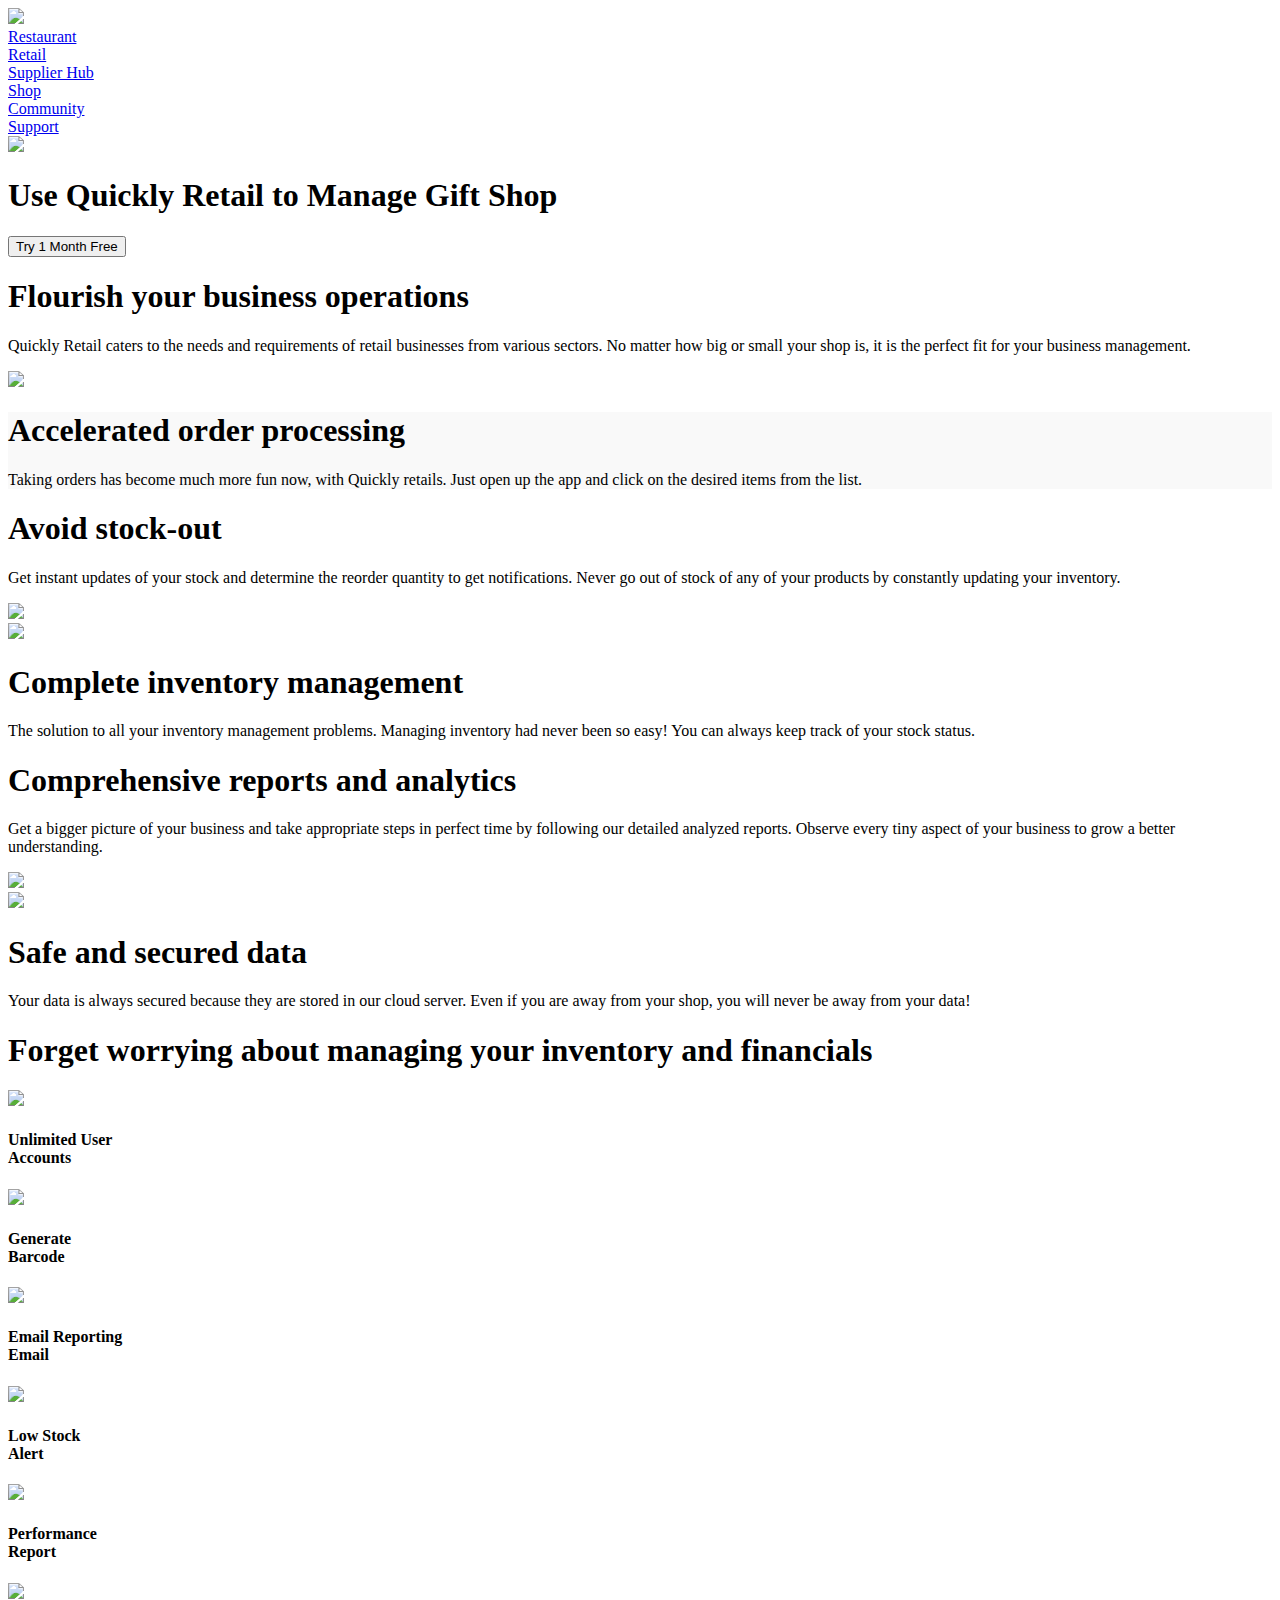
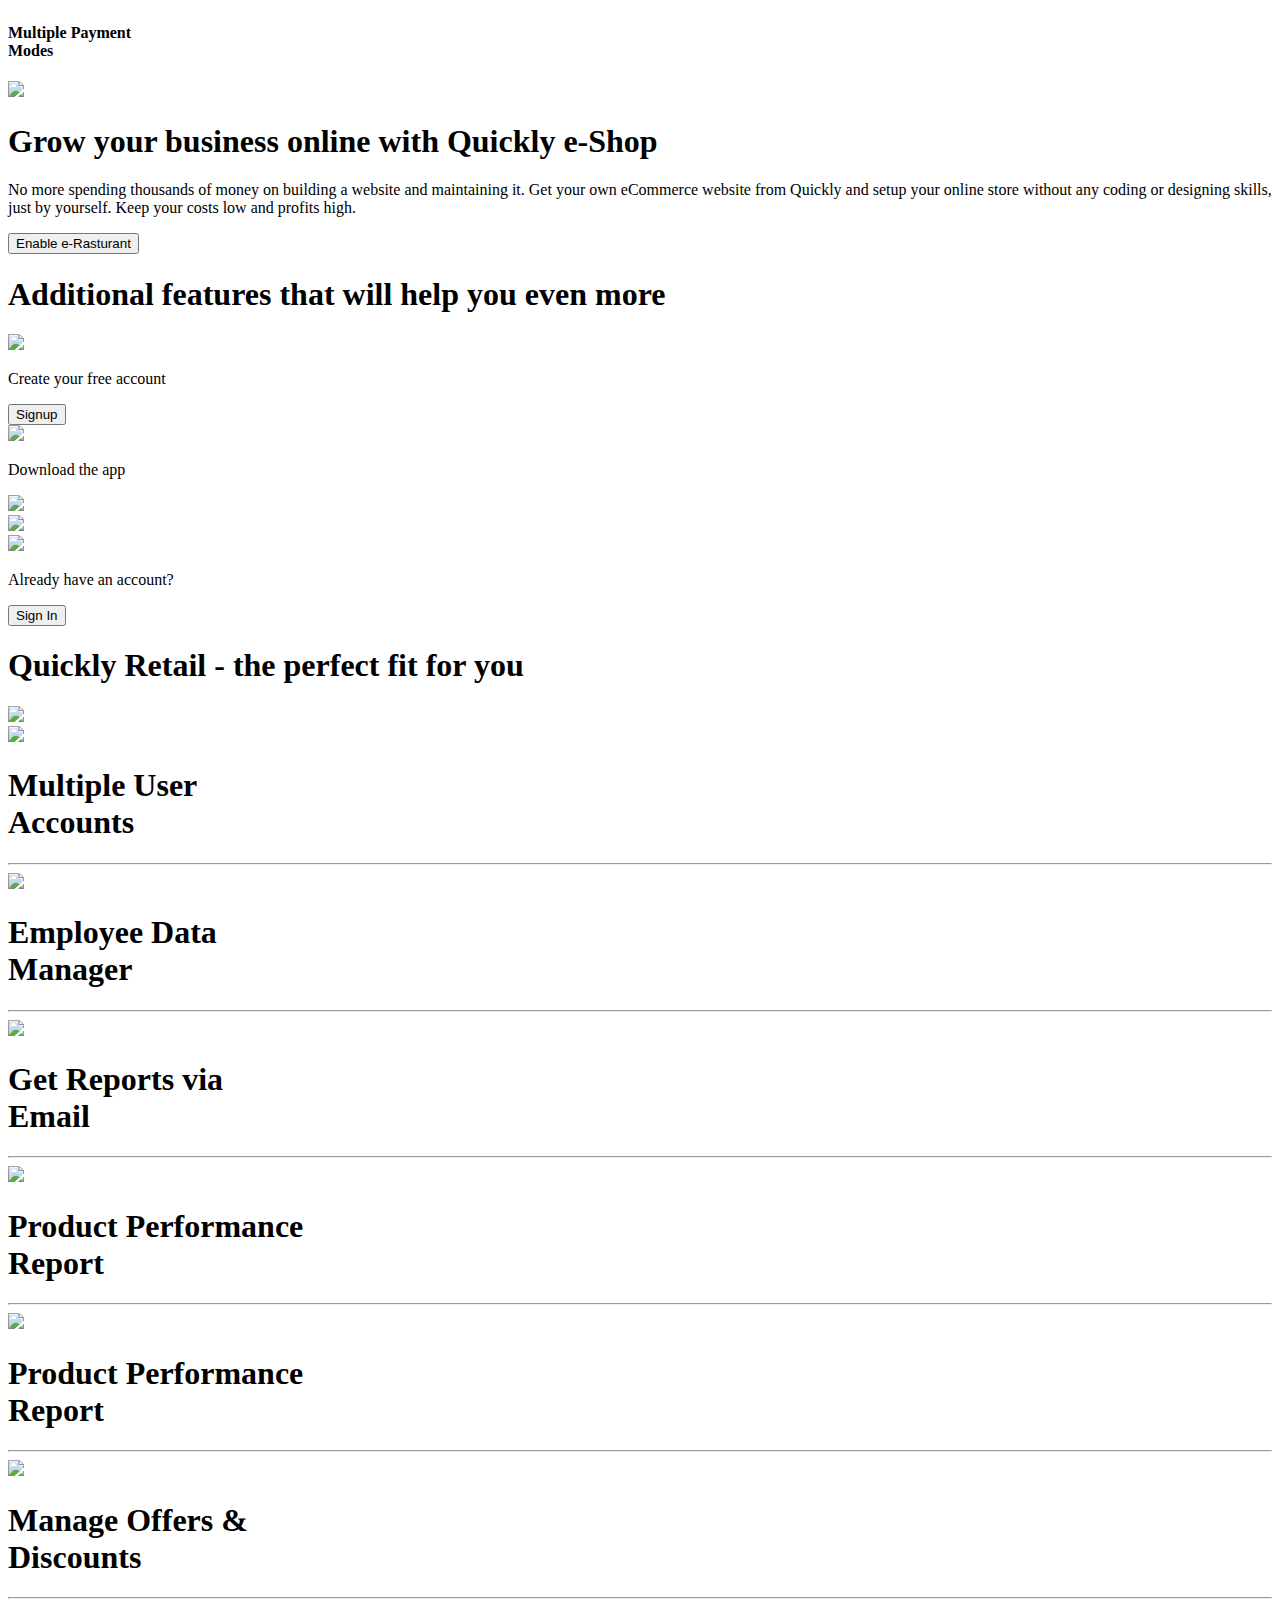
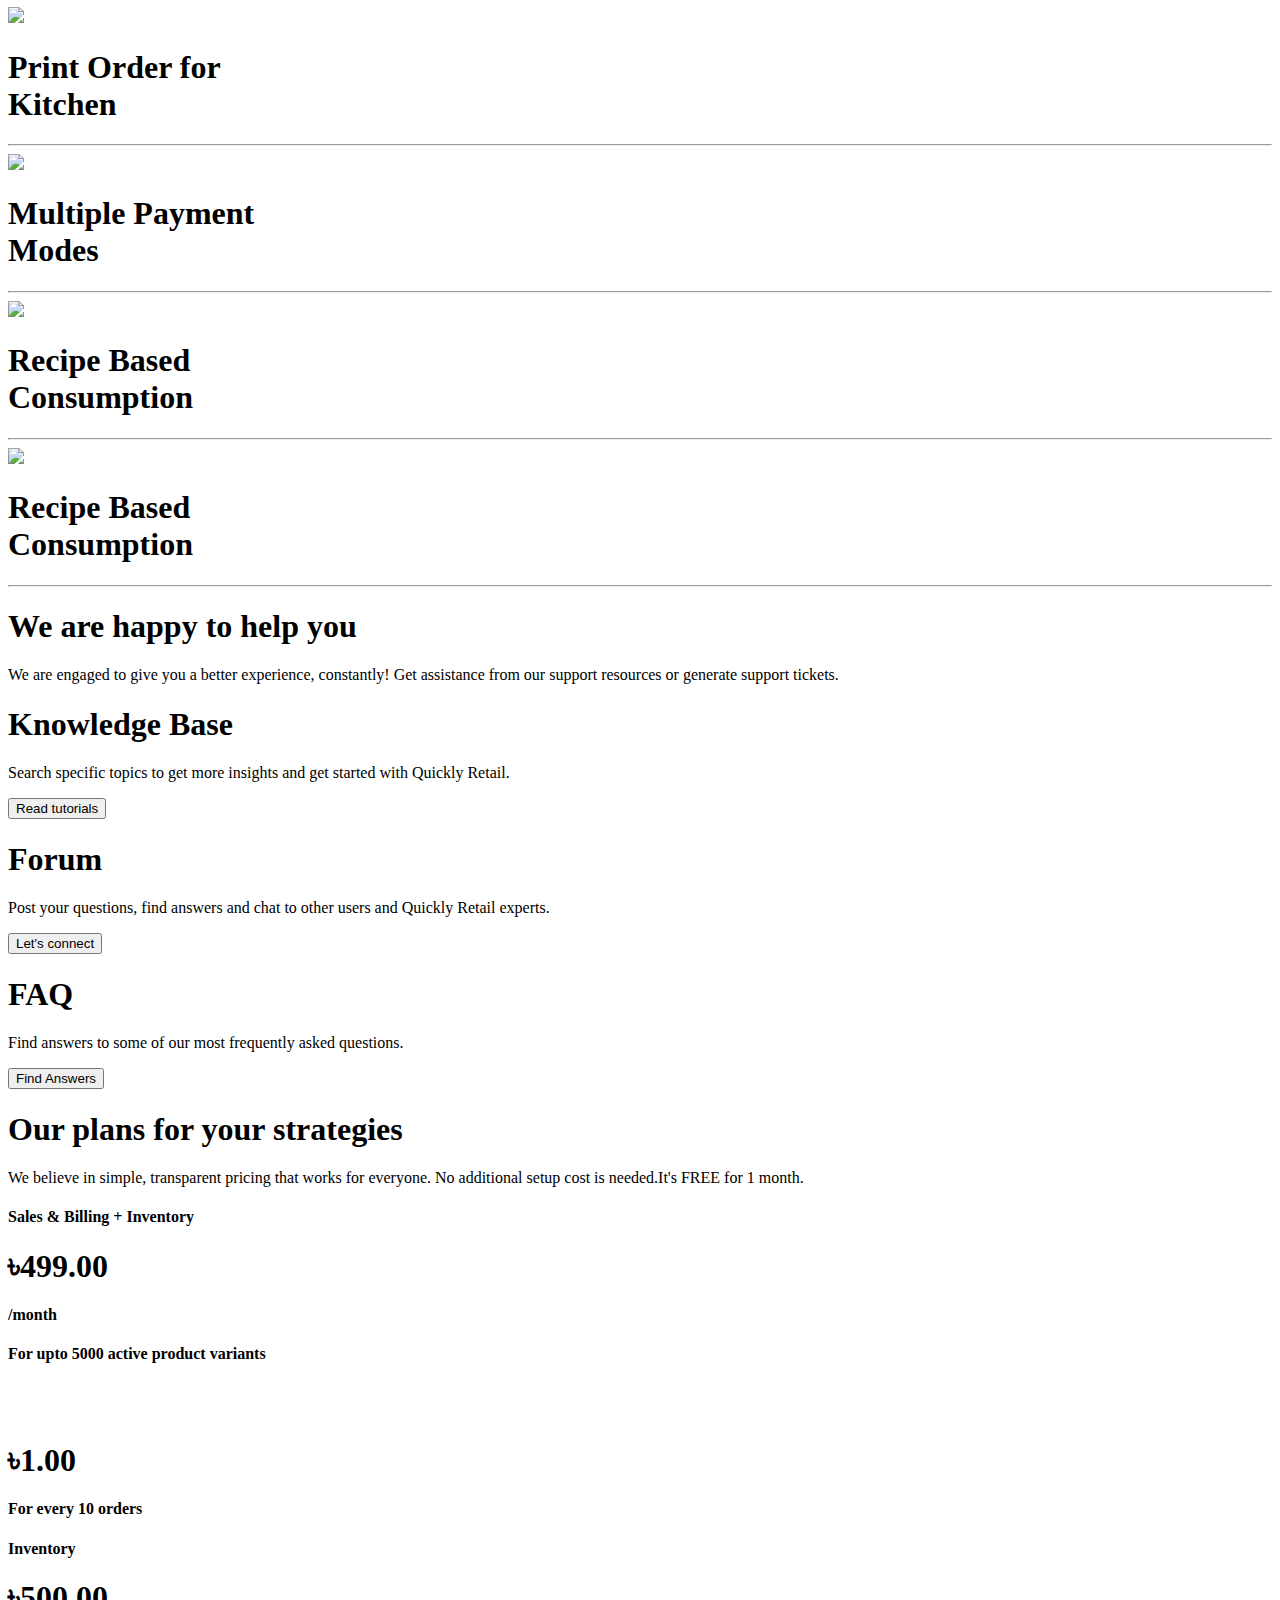
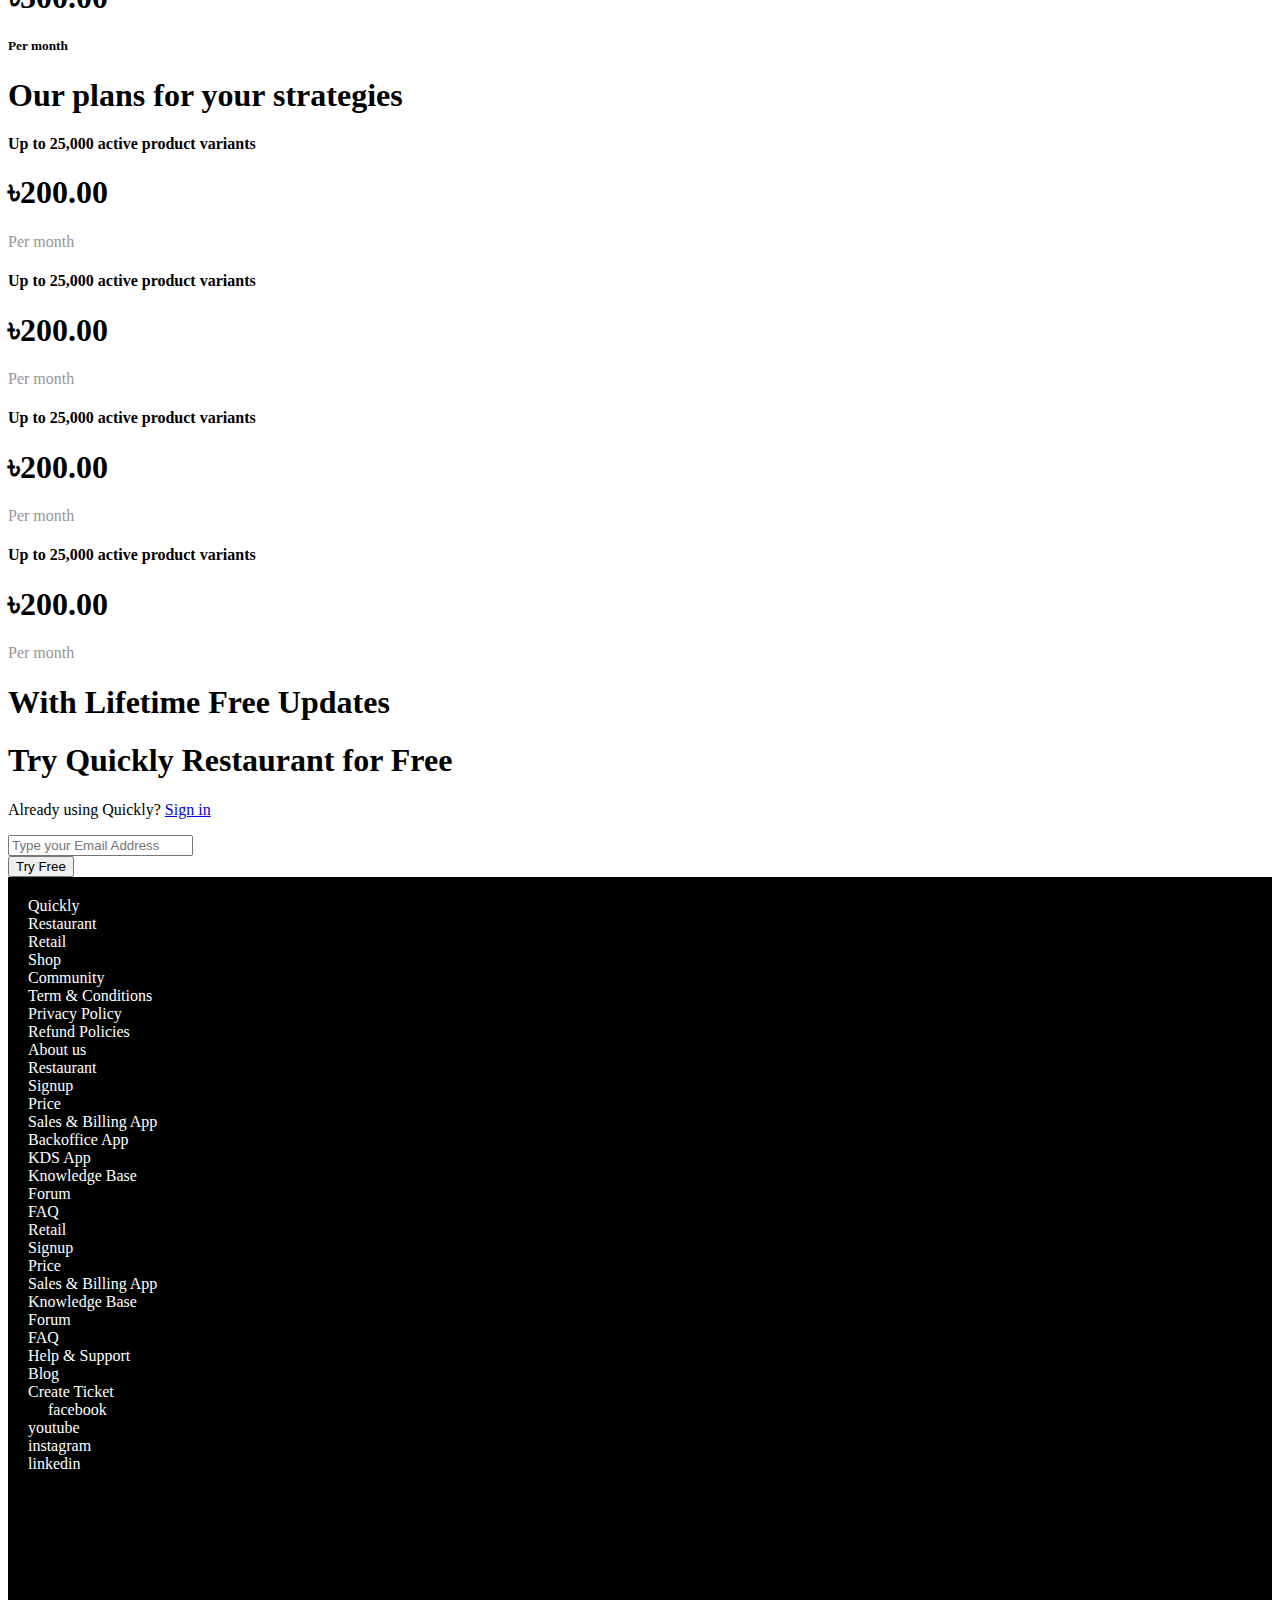
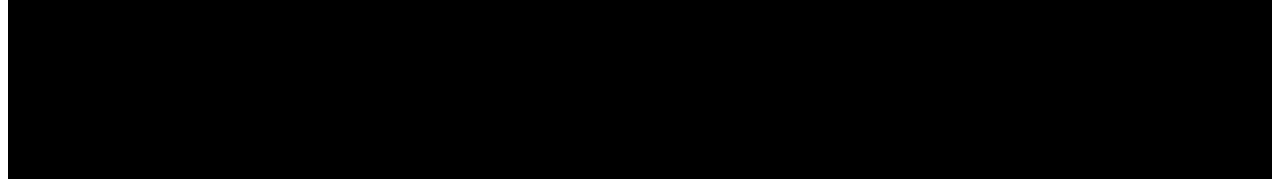
==== commit 82a10d4b: "Add files via upload" ====
--- a/Retails.html
+++ b/Retails.html
@@ -5,7 +5,6 @@
     <meta charset="UTF-8">
     <meta http-equiv="X-UA-Compatible" content="IE=edge">
     <meta name="viewport" content="width=device-width, initial-scale=1.0">
-    <link href="https://cdn.jsdelivr.net/npm/bootstrap@5.2.3/dist/css/bootstrap.min.css" rel="stylesheet">
     <link rel="stylesheet" href='retails_styles.css' />
     <title>QuicklyServices Website</title>
 
@@ -13,1074 +12,996 @@
 
 
 
+
+
 <body>
 
-
     <!--...........header section.........-->
 
-    <div class="container-fluid header-section">
-        <nav class="navbar navbar-expand-lg">
-
-            <div class="row">
-                <div class="col col-auto top-image">
-                    <a href="http://127.0.0.1:5500/index.html"><img
-                            src="https://quicklyservices.com/images/website-images/quickly-logo.png" class="img-fluid"></a>
-                </div>
-            </div>
-
-
-            <button class="navbar-toggler" type="button" data-bs-toggle="collapse"
-                data-bs-target="#navbarSupportedContent" aria-controls="navbarSupportedContent" aria-expanded="false"
-                aria-label="Toggle navigation">
-                <span class="navbar-toggler-icon"></span>
-            </button>
-
-
-            <div class="collapse navbar-collapse" id="navbarSupportedContent">
-                <ul class="navbar-nav me-auto mb-2 mb-lg-0">
-
-
-                    <li class="col-auto">
-                        <a href="http://127.0.0.1:5500/resturant.html">Restaurant</a>
-                    </li>
-                    <li class="col-auto">
-                        <a href="http://127.0.0.1:5500/Retails.html">Retail</a>
-                    </li>
-                    <li class="col-auto">
-                        <a href="https://quicklyservices.com/supplier-hub">Supplier Hub</a>
-                    </li>
-                    <li class="col-auto">
-                        <a href="https://shop.quicklyservices.com/QuicklyShop">Shop</a>
-                    </li>
-                    <li class="col-auto">
-                        <a href="https://quicklyservices.com/community">Community</a>
-                    </li>
-
-                    <li class="col-auto">
-                        <a href="https://support.quicklyservices.com/">Support</a>
-                    </li>
-
-
-
-
-                    <li class="nav-item dropdown col-auto">
-                        <button class="btn dropdown-toggle" type="button" data-bs-toggle="dropdown"
-                            aria-expanded="false">
-                            Customer
-                        </button>
-                        <ul class="dropdown-menu col-auto">
-                            <li><a class="dropdown-item"
-                                    href="https://restaurant.quicklyservices.com/account/login">Restaurant Login</a>
-                            </li>
-                            <li><a class="dropdown-item" href="https://retail.quicklyservices.com/account/login">Retail
-                                    Login</a></li>
-                            <li><a class="dropdown-item" href="https://support.quicklyservices.com/login/rom">Create
-                                    a Support Ticket</a></li>
-                        </ul>
-                    </li>
-
-
-                    <li class="nav-item dropdown col-auto">
-                        <button class="btn btn-light dropdown-toggle" type="button" data-bs-toggle="dropdown"
-                            aria-expanded="false" style="color: black;">
-                            Get Started
-                        </button>
-                        <ul class="dropdown-menu">
-                            <li><a class="dropdown-item"
-                                    href="https://restaurant.quicklyservices.com/account/signup">Restaurant</a></li>
-                            <li><a class="dropdown-item"
-                                    href="https://retail.quicklyservices.com/account/signup">Retail</a></li>
-
-                        </ul>
-                    </li>
-
-
-                </ul>
-            </div>
-
-        </nav>
-    </div>
+    <div class="header-section">
+
+        <div class="element">
+            <a href="https://quicklyservices.com/">
+                <img src="https://quicklyservices.com/images/website-images/quickly-logo.png">
+            </a>
+        </div>
+
+        <div class="element">
+            <a href="./index.html">Restaurant</a>
+        </div>
+
+        <div class="element">
+            <a href="./Retails.html">Retail</a>
+        </div>
+
+        <div class="element">
+            <a href="https://quicklyservices.com/supplier-hub">Supplier Hub</a>
+        </div>
+
+        <div class="element">
+            <a href="https://shop.quicklyservices.com/QuicklyShop">Shop</a>
+        </div>
+
+        <div class="element">
+            <a href="https://quicklyservices.com/community">Community</a>
+        </div>
+
+        <div class="element">
+            <a href="https://support.quicklyservices.com/">Support</a>
+        </div>
+    </div>
+
+
 
 
     <!--...........body section.........-->
-    
-    <div class="container-fluid body-section">
-        <div class="container-fluid section-one">
-        
-            <div class="col-lg-12 col-md-12 col-sm-12">
-                <div class="row content">
-                    
-                    <div class="col-lg-6  col-sm-12">
-                        <img src="https://quicklyservices.com/images/overlay/rbs-overlay/rbs-landing.jpg" class="img-fluid">
-                    </div>
-
-    
-                    <div class="col-lg-6 col-sm-12 text-section">
-                        <h1>
-                            Use Quickly Retail to Manage Gift Shop
-                        </h1>
-                        <div class="row">
-                            <div class="col">
-                                <a href="https://restaurant.quicklyservices.com/account/signup">
-                                    <button type="button" class="btn section-one-button">Try 1 Month Free</button>
-                                </a>
-                            </div>
-                        </div>
-                    </div>
-        
-                </div>
-            </div>
-               
-        </div>
-    
-    
-    
-    
-        <div class="container-fluid section-two text-center">
-            <div class="row">
-                <div class="col">
-                    <h1>
+
+    <div class="first-section">
+        <div class="image">
+            <img src="https://quicklyservices.com/images/overlay/rbs-overlay/rbs-landing.jpg">
+
+        </div>
+
+
+        <div class="text">
+            <h1>
+                Use Quickly Retail to Manage Gift Shop
+            </h1>
+
+            <a href="https://restaurant.quicklyservices.com/account/signup">
+                <button>
+                    Try 1 Month Free
+                </button>
+            </a>
+        </div>
+
+
+
+
+
+
+    </div>
+
+    <div class="second-section">
+        <h1>
             Flourish your business operations
         </h1>
+
+        <p>
+            Quickly Retail caters to the needs and requirements of retail businesses from various sectors. No matter how big or small your shop is, it is the perfect fit for your business management.
+        </p>
+    </div>
+
+
+
+
+    <div class="third-section">
+
+
+
+        <div class="one">
+            <div class="third-one">
+                <img src="https://quicklyservices.com/images/block/rbs/accelerate-order-processing.webp">
+            </div>
+
+            <div class="third-two" style="background-color: #F9F9F9;">
+
+                <h1>
+                    Accelerated order processing
+                </h1>
+                <p>
+                    Taking orders has become much more fun now, with Quickly retails. Just open up the app and click on the desired items from the list.
+
+                </p>
+
+            </div>
+
+        </div>
+
+        <div class="two">
+            <div class="four-one">
+
+                <h1>
+                    Avoid stock-out
+
+                </h1>
+                <p>
+                    Get instant updates of your stock and determine the reorder quantity to get notifications. Never go out of stock of any of your products by constantly updating your inventory.
+                </p>
+
+            </div>
+
+            <div class="four-two">
+                <img src="https://quicklyservices.com/images/block/rbs/avoid-stock-out.webp">
+            </div>
+        </div>
+
+        <div class="three">
+            <div class="five-one">
+                <img src="https://quicklyservices.com/images/block/rbs/inventory-management.webp">
+            </div>
+
+            <div class="five-two">
+
+                <h1>
+                    Complete inventory management
+
+                </h1>
+                <p>
+                    The solution to all your inventory management problems. Managing inventory had never been so easy! You can always keep track of your stock status.
+                </p>
+            </div>
+
+        </div>
+
+
+
+        <div class="four">
+            <div class="four-one">
+
+                <h1>
+                    Comprehensive reports and analytics
+                </h1>
+                <p>
+                    Get a bigger picture of your business and take appropriate steps in perfect time by following our detailed analyzed reports. Observe every tiny aspect of your business to grow a better understanding.
+                </p>
+
+            </div>
+
+            <div class="four-two">
+                <img src="https://quicklyservices.com/images/block/rbs/comprehensive-report.webp">
+            </div>
+        </div>
+
+
+
+        <div class="five">
+
+            <div class="six-one">
+                <img src="https://quicklyservices.com/images/block/rbs/secure-data.webp">
+            </div>
+
+            <div class="six-two">
+
+                <h1>
+                    Safe and secured data
+                </h1>
+                <p>
+                    Your data is always secured because they are stored in our cloud server. Even if you are away from your shop, you will never be away from your data!
+                </p>
+            </div>
+        </div>
+
+
+
+
+    </div>
+
+    <div class="four-section">
+        <div class="header">
+            <h1>
+                Forget worrying about managing your inventory and financials
+            </h1>
+            
+        </div>
+
+
+
+
+        <div class="row-1">
+
+            <div class="column">
+                <img src="https://quicklyservices.com/images/website-images/app-users.png">
+                <h4>Unlimited User <br>Accounts</h4> 
+            </div>
+
+            <div class="column">
+                <img src="https://quicklyservices.com/images/website-images/employee-data.png">
+                <h4>Generate <br>Barcode</h4>
+            </div>
+
+            <div class="column">
+                <img src="https://quicklyservices.com/images/website-images/email-reporting.png">
+
+                <h4>Email Reporting<br>Email</h4>
+
+            </div>
+
+            <div class="column">
+                <img src="https://quicklyservices.com/images/website-images/product-performance-report.png">
+                <h4>Low Stock<br>Alert</h4>
+            </div>  
+
+
+            <div class="column">
+                <img src="https://quicklyservices.com/images/website-images/product-performance-report.png">
+                <h4>Performance <br>Report</h4>
+            </div>
+
+
+            <div class="column">
+                <img src="https://quicklyservices.com/images/website-images/product-performance-report.png">
+                <h4>Multiple Payment <br>Modes</h4>
+            </div>
+
+
+        
+        </div>
+        
+
+    </div>
+
+
+    <div class="six-section">
+        
+        <div class="six-section-two">
+
+            <div class="left">
+
+                <img src="https://quicklyservices.com/images/block/rbs/e-shop.webp">
+
+
+            </div>
+
+            <div class="right">
+
+                <h1>
+                    Grow your business online with Quickly e-Shop
+
+                </h1>
+                <p>
+                    No more spending thousands of money on building a website and maintaining it. Get your own eCommerce website from Quickly and setup your online store without any coding or designing skills, just by yourself. Keep your costs low and profits high.
+                </p>
+
+                <a href="https://restaurant.quicklyservices.com/account/login">
+                    <button>
+                        Enable e-Rasturant
+                    </button>
+                </a>
+
+
+
+            </div>
+
+        </div>
+
+
+
+
+        
+    </div>
+
+
+
+
+
+    <div class="five-section">
+        <div class="header">
+            <h1>
+                Additional features that will help you even more
+            </h1>
+        </div>
+
+        <div class="image">
+            <div class="one">
+                <img src="https://quicklyservices.com/images/block/rbs/create-your-free-account.webp">
+                <p>
+                    Create your free account
+                </p>
+                <button>
+                    Signup
+                </button>
+            </div>
+
+            <div class="two">
+                <img src="https://quicklyservices.com/images/block/rbs/download-the-app.webp">
+                <p>
+                    Download the app
+                </p>
+                <div class="button">
+                    <div class="button-one">
+                        <a href="https://play.google.com/store/apps/details?id=com.quicklyservices.restaurants">
+                            <img src="https://quicklyservices.com/images/block/rom/playstore-icon.png">
+                        </a>
+                    </div>
+
+
+                    <div class="button-two">
+                        <a href="https://quicklyservices.com/restaurant/windows-app-download">
+                            <img src="https://quicklyservices.com/images/block/rom/windows.png">
+                        </a>
+
+                    </div>
                 </div>
             </div>
-            <div class="row">
-                <div class="col">
+
+            <div class="three">
+                <img src="https://quicklyservices.com/images/block/rbs/already-have-an-account.png">
+
+                <p>
+                    Already have an account?
+                </p>
+
+                <button>
+                    Sign In
+                </button>
+
+            </div>
+        </div>
+
+
+    </div>
+
+
+
+
+
+    
+
+
+
+    <div class="mid-section">
+
+        <div class="header">
+            <h1>
+                Quickly Retail - the perfect fit for you
+            </h1>
+
+        </div>
+
+
+        <div class="body-section">
+            <div class="left">  
+                <img src="https://quicklyservices.com/images/block/rbs/fit-for-your-business.webp">
+
+            </div>
+
+            <div class="right">
+                <div class="row-1">
+                    <div class="column">
+                        <img src="https://quicklyservices.com/images/website-images/app-users.png">
+                        <h1>Multiple User <br>Accounts</h1>
+                        <hr> 
+                    </div>
+        
+                    <div class="column">
+                        <img src="https://quicklyservices.com/images/website-images/employee-data.png">
+                        <h1>Employee Data <br>Manager</h1>
+                        <hr>
+                    </div>
+        
+                    <div class="column">
+                        <img src="https://quicklyservices.com/images/website-images/email-reporting.png">
+                        <h1>Get Reports via <br>Email</h1>
+                        <hr>
+        
+                    </div>
+                    
+                    <div class="column">
+                        <img src="https://quicklyservices.com/images/website-images/product-performance-report.png">
+                        <h1>Product Performance <br>Report</h1>
+                        <hr>
+                    </div>
+                    
+                    <div class="column">
+                        <img src="https://quicklyservices.com/images/website-images/product-performance-report.png">
+                        <h1>Product Performance <br>Report</h1>
+                        <hr>
+                    </div>
+        
+        
+                </div>
+        
+        
+        
+                <div class="row-2">
+                    <div class="column">
+                        <img src="https://quicklyservices.com/images/website-images/promotions.png">
+                        <h1>Manage Offers & <br>Discounts</h1>
+                        <hr>
+                    </div>
+        
+                    <div class="column">
+                        <img src="https://quicklyservices.com/images/website-images/kitchen-print.png">
+                        <h1>Print Order for <br>Kitchen</h1>
+                        <hr>
+                    </div>
+        
+                    <div class="column">
+                        <img src="https://quicklyservices.com/images/website-images/payment-mode.png">
+                        <h1>Multiple Payment <br>Modes</h1>
+                        <hr>
+                    </div>
+        
+                    <div class="column">
+                        <img src="https://quicklyservices.com/images/website-images/consumption-report.png">
+                        <h1>Recipe Based <br>Consumption</h1>
+                        <hr>
+                    </div>
+
+
+                    <div class="column">
+                        <img src="https://quicklyservices.com/images/website-images/consumption-report.png">
+                        <h1>Recipe Based <br>Consumption</h1>
+                        <hr>
+
+                    </div>
+
+
+
+                </div>
+
+
+            </div>
+
+
+        </div>
+
+
+        
+
+
+        
+
+
+    </div>
+
+
+    
+
+    <div class="seven-section">
+        <div class="header">
+            <h1>
+                We are happy to help you
+            </h1>
+            <p>
+                We are engaged to give you a better experience, constantly! Get assistance from our support resources
+                or generate support tickets.
+            </p>
+
+        </div>
+
+        <div class="block">
+            <div class="one">
+
+                <h1>
+                    Knowledge Base
+                </h1>
+                <p>
+                    Search specific topics to get more insights and get started with Quickly Retail.
+                </p>
+
+
+
+                <a href="https://support.quicklyservices.com/retail-instructions#start-one">
+                    <button>
+                        Read tutorials
+                    </button>
+
+                </a>
+
+            </div>
+
+
+
+            <div class="two">
+
+                <h1>
+                    Forum
+
+                </h1>
+                <p>
+                    Post your questions, find answers and chat to other users and Quickly Retail experts.
+                </p>
+
+                
+
+                <a href="https://support.quicklyservices.com/retail-instructions#start-one">
+                    <button>
+                        Let's connect
+
+                    </button>
+
+                </a>
+
+
+
+
+            </div>
+
+            <div class="three">
+
+                <h1>
+                    FAQ
+                </h1>
+                <p>
+                    Find answers to some of our most frequently asked questions.
+                </p>
+
+
+
+                <a href="https://support.quicklyservices.com/retail-instructions#start-one">
+                    <button>
+                        Find Answers
+                    </button>
+
+                </a>
+
+
+
+            </div>
+
+
+
+        </div>
+
+    </div>
+
+
+
+    <div class="eight-section">
+        <div class="header">
+            <h1>
+                Our plans for your strategies
+            </h1>
+
+            <p>
+                We believe in simple, transparent pricing that works for everyone. No additional setup cost is
+                needed.It's FREE for 1 month.
+            </p>
+
+
+
+        </div>
+
+
+
+
+        <div class="block">
+
+
+            <div class="one">
+
+                <div class="left">
+                    <h4>
+                        Sales & Billing + Inventory
+                    </h4>
+                    <h1>
+                         ৳499.00
+                    </h1>
+                    <h4>
+                        /month
+                    </h4>
+
+                    <h4>
+                        For upto 5000 active product variants
+                    </h4>
+
+                </div>
+
+
+
+                <div class="right">
+
+                    <br>
+                    <br>
+                    <h1>
+                        ৳1.00
+                    </h1>
+
+                    <h4>
+                        For every 10 orders
+
+                    </h4>
+                </div>
+
+            </div>
+
+
+
+
+            <div class="two">
+                <div class="left">
+                    
+                    <h4>
+                        Inventory
+                    </h4>
+                    <h1>
+                        ৳500.00
+                    </h1>
                     <h5>
-                        Quickly Retail caters to the needs and requirements of retail businesses from various sectors. No matter how big or small your shop is, it is the perfect fit for your business management.
+                        Per month
                     </h5>
                 </div>
-            </div>
-        </div>
-
-        <div class="container-fluid middle-section justify-content-center">
-            <div class="row first g-0">
-    
-                <div class="col-sm-12 col-lg-6">
-                    <img src="https://quicklyservices.com/images/block/rbs/accelerate-order-processing.webp">
-                </div>
-    
-                <div class="col middle-text">
-    
-                    <div class="row">
-                        <div class="col pt-3">
-                            <h3>Accelerated order processing</h3>
-                        </div>
-                    </div>
-    
-                    <div class="row">
-                        <div class="col pt-2">
-    
-                            <h5>Taking orders has become much more fun now, with Quickly retails. Just open up the app and click on the desired items from the list.</h5>
-                        </div>
-                    </div>
-    
-    
-    
-                </div>
-            </div>
-    
-    
-    
-
-            <div class="row second g-0">
-    
-                <div class="col middle-text">
-                    <div class="row">
-                        <div class="col pt-3">
-                            <h3>Avoid stock-out</h3>
-                        </div>
-                    </div>
-    
-
-                    <div class="row">
-                        <div class="col pt-2">
-    
-                            <h5>Get instant updates of your stock and determine the reorder quantity to get notifications. Never go out of stock of any of your products by constantly updating your inventory.</h5>
-                        </div>
-                    </div>
-    
-                </div>
-    
-                <div class="col-sm-12 col-lg-6">
-    
-                    <img src="https://quicklyservices.com/images/block/rbs/avoid-stock-out.webp" class="img-fluid">
-    
-                </div>
-    
-            </div>
-
-
-
-    
-    
-    
-            <div class="row third g-0">
-    
-                <div class="col-sm-12 col-lg-6">
-                    <img src="https://quicklyservices.com/images/block/rbs/inventory-management.webp" class="img-fluid">
-                </div>
-    
-                <div class="col middle-text">
-
-                    <div class="row">
-                        <div class="col pt-3">
-                            <h3>Complete inventory management</h3>
-                        </div>
-                    </div>
-    
-
-                    <div class="row">
-                        <div class="col pt-2">
-    
-                            <h5>The solution to all your inventory management problems. Managing inventory had never been so easy! You can always keep track of your stock status.</h5>
-                        </div>
-                    </div>
-                </div>
-    
-            </div>
-    
-
-
-            <div class="row fourth g-0">
-    
-                <div class="col middle-text">
-    
-                    <div class="row">
-                        <div class="col pt-3">
-                            <h3>Comprehensive reports and analytics</h3>
-                        </div>
-                    </div>
-    
-
-                    <div class="row">
-    
-                        <div class="col pt-2">
-    
-                            <h5>Get a bigger picture of your business and take appropriate steps in perfect time by following our detailed analyzed reports. Observe every tiny aspect of your business to grow a better understanding.</h5>
-                        </div>
-                    </div>
-                </div>
-    
-
-                <div class="col-sm-12 col-lg-6">
-                    <img src="https://quicklyservices.com/images/block/rbs/comprehensive-report.webp" class="img-fluid">
-                </div>
-    
-            </div>
-    
-
-            <div class="row fifth g-0">
-    
-    
-                <div class="col-12 col-sm-12 col-lg-6">
-                    <img src="https://quicklyservices.com/images/block/rbs/secure-data.webp" class="img-fluid">
-                </div>
-    
-                <div class="col middle-text">
-
-                    <div class="row">
-                        <div class="col pt-3">
-                            <h3> Safe and secured data</h3>
-                        </div>
-                    </div>
-    
-                    <div class="row">
-                        <div class="col pt-2">
-    
-                            <h5>Your data is always secured because they are stored in our cloud server. Even if you are away from your shop, you will never be away from your data!</h5>
-                        </div>
-                    </div>
-                </div>
-    
-            </div>
-    
-        </div>
-
-
-
-
-
-        <div class="container-fluid retail-section-three text-center">
-            <div class="row">
-                <div class="col">
-                    <h3>
-                        Additional features that will help you do even more
-                    </h3>
-                </div>
-            </div>
-    
-            <div class="row first">
-                <div class="col block-section">
-                    <img src="https://quicklyservices.com/images/website-images/app-users.png">
-                    <h6>Multiple User <br>Accounts</h6>
-                </div>
-    
-                <div class="col block-section">
-
-                    <img src="https://quicklyservices.com/images/website-images/employee-data.png" class="img-fluid">
-                    <h6>Employee Data
-                        <br>Manager</h6>
-    
-                </div>
-    
-                <div class="col block-section">
-
-                    <img src="https://quicklyservices.com/images/website-images/email-reporting.png" class="img-fluid">
-    
-                    <h6>Get Reports via <br>Email</h6>
-                </div>
-    
-                <div class="col block-section">
-
-                     <img src="https://quicklyservices.com/images/website-images/low-stock-alert-rbs.png" class="img-fluid">
-                    <h6>Low Stock
-                        <br>Alert</h6>
-                </div>
-
-                <div class="col block-section">
-
-                    <img src="https://quicklyservices.com/images/website-images/performance-report-rbs.png" class="img-fluid">
-                   <h6>Performance <br>Report</h6>
-               </div>
-
-               <div class="col block-section">
-
-                <img src="https://quicklyservices.com/images/website-images/product-performance-report.png" class="img-fluid">
-               <h6>Multiple Payment <br>Modes</h6>
-                
-                </div>
-
-    
-            </div>
-        
-        </div>
-
-        
-
-
-        <div class="container-fluid retail-section-five justify-content-center">
-
-
-            <div class="row second g-0">
-    
-                <div class="col-lg-5 col-sm-12 image-section">
-                    <img src="https://quicklyservices.com/images/block/rbs/e-shop.webp" class="img-fluid">
-                </div>
-
-
-
-                <div class="col-12 col-sm-12 col-lg-7 text-section">
-                    <div class="row">
-                        <div class="col">
-                            <h3>Grow your business online with Quickly e-Shop</h3>
-                        </div>
-                    </div>
-    
-                    <div class="row">
-    
-                        <div class="col">
-    
-                            <h5>No more spending thousands of money on building a website and maintaining it. Get your own eCommerce website from Quickly and setup your online store without any coding or designing skills, just by yourself. Keep your costs low and profits high.</h5>
-                        </div>
-                    </div>
-    
-                    <div class="row button-outline-section">
-                        <div class="col">
-                            <a href="https://play.google.com/store/apps/details?id=com.quicklyservices.restaurants"><button
-                                    type="button" class="btn btn-outline-primary">Enable
-                                    e-shop</button></a>
-                        </div>
-                    </div>
-    
-                </div>
-    
-    
-            </div>
-
-        </div>
-
-
-
-
-        <div class="container-fluid retail-section-six text-center">
-            <div class="row">
-
-                <div class="col">
-                    <h1>
-                        Start your journey with Quickly Restaurant
-                    </h1>
-                </div>
-            </div>
-    
-            <div class="row">
-                <div class="col acc-create">
-                    <img src="https://quicklyservices.com/images/block/rbs/create-your-free-account.webp">
-                    <p>
-                        Create your free account
-                    </p>
-                    <button type="button" class="btn btn-signup">Sign up</button>
-                </div>
-    
-
-
-                <div class="col two">
-
-                    <img src="https://quicklyservices.com/images/block/rbs/download-the-app.webp">
-                    <p>
-                        Download the app
-                    </p>
-                    <div class="row">
-                        <div class="col one">
-                            <a href="https://play.google.com/store/apps/details?id=com.quicklyservices.restaurants">
-                                <img src="https://quicklyservices.com/images/block/rom/playstore-icon.png" class="img-fluid">
-                            </a>
-                        </div>
-    
-    
-                        <div class="col two">
-                            <a href="https://quicklyservices.com/restaurant/windows-app-download">
-                                <img src="https://quicklyservices.com/images/block/rom/windows.png">
-                            </a>
-    
-                        </div>
-                    </div>
-    
-                </div>
-    
-
-                <div class="col acc-already-here">
-
-                    <img src="https://quicklyservices.com/images/block/rbs/already-have-an-account.png">
-    
-                    <p>
-                        Already have an account?
-                    </p>
-    
-    
-                    <button type="button" class="btn btn-signin">Sign In</but </div>
-                </div>
-    
-            </div>
-    
-        </div>
-
-
-
-        <div class="container-fluid retail-middle-section">
-            
-            <div class="row text-center">
-
-                <div class="col">
-                    <h3>Quickly Retail - the perfect fit for you</h3>
-                </div>
-            </div>
-            
-            <div class="row content-section">
-                <div class="col-lg-6 col-sm-12">
-                    <img src="https://quicklyservices.com/images/block/rbs/fit-for-your-business.webp" class="img-fluid">
-                </div>
-
-
-
-
-                <div class="col-6 col-lg-3 col-sm-6">
-
-
-                    <div class="col block-design">
-                        <div class="row retail-block">
-
-                            <img src="https://quicklyservices.com/images/website-images/boutique.png" class="img-fluid">
-                            <p>Boutique Shop</p>
-                        </div>
-
-                        <div class="row retail-block">
-
-                            <img src="https://quicklyservices.com/images/website-images/gift-store.png" class="img-fluid">
-                            <p>Gift Shop</p>
-                        </div>
-
-
-                        <div class="row retail-block">
-
-                            <img src="https://quicklyservices.com/images/website-images/super-store.png" class="img-fluid">
-                            <p>Super Shop</p>
-                        </div>
-
-                        <div class="row retail-block">
-                            <img class="img-show" src="https://quicklyservices.com/images/website-images/electronics-store.png" class="img-fluid">
-                            <p>Electronics Shop</p>
-                        
-                        </div>
-
-                        <div class="row retail-block-one-firstlast">
-
-                            <img src="https://quicklyservices.com/images/website-images/leather-shop.png" class="img-fluid">
-                            <p>Leather Store</p>
-                        </div>
-                    
-                    </div>
+
+                <div class="right">
                     
                 </div>
 
-
-
-
-
-
-                <div class="col-6 col-lg-3 col-sm-6">
-                    <div class="col block-design">
-
-                        <div class="row retail-block-one">
-                            <img src="https://quicklyservices.com/images/website-images/furniture-store.png" class="img-fluid">
-                            <p>Furniture Store</p>
-                        </div>
-                        <div class="row retail-block-one">
-                            <img src="https://quicklyservices.com/images/website-images/pharmacy-store.png" class="img-fluid">
-                            <p>Pharmaceuticals</p>
-                        </div>
-
-                        <div class="row retail-block-one">
-                            <img src="https://quicklyservices.com/images/website-images/pet-store.png" class="img-fluid">
-                            <p>Pet Store</p>
-                        </div>
-
-                        <div class="row retail-block-one">
-                            <img src="https://quicklyservices.com/images/website-images/cosmetic-store.png" class="img-fluid">
-                            <p>Cosmetics Shop</p>
-                        </div>
-
-          
-                        <div class="row retail-block-one-secondlast">
-
-                            <img src="https://quicklyservices.com/images/website-images/grocery-store.png">
-                            <p>Grocery Store</p>
-                        </div>
-
-
-                    </div>
-
+            </div>
+
+            
+        </div>
+
+
+        <div class="middle-header">
+            <h1>
+                Our plans for your strategies
+            </h1>
+
+        </div>
+
+
+            <div class="next-section">
+
+                <div class="row-1">
+                    <div class="column">
+
+                        <h4>Up to 25,000
+                            active product variants</h4>
+                        <h1>৳200.00</h1>
+
+                        <p style="color: #969696;">Per month</p>
+                        
+                    </div>
+
+
+                    <div class="column">
+
+                        <h4>Up to 25,000
+                            active product variants</h4>
+                        <h1>৳200.00</h1>
+
+                        <p style="color: #969696;">Per month</p>
+                        
+                    </div>
+
+                    <div class="column">
+
+                        <h4>Up to 25,000
+                            active product variants</h4>
+                        <h1>৳200.00</h1>
+
+                        <p style="color: #969696;">Per month</p>
+                        
+                    </div>
+
+                    <div class="column">
+
+                        <h4>Up to 25,000
+                            active product variants</h4>
+                        <h1>৳200.00</h1>
+
+                        <p style="color: #969696;">Per month</p>
+                        
+                    </div>
+        
+        
                 </div>
-
-
-
-            </div>
-        </div>
-
-
-
-
-        <div class="container-fluid section-seven text-center">
-            <div class="row">
-                <div class="col">
-                    <h3>We are happy to help you</h3> 
-                </div>
-            </div>
+            
+            </div>
+            
+
+
+
+
+        <div class="footer">
+            <h1>
+                With Lifetime Free Updates
+            </h1>
+
+        </div>
+
     
-    
-            <div class="row">
-                <div class="col">
-                    <p>
-                        We are engaged to give you a better experience, constantly! Get assistance from our support resources or generate support tickets.
-                    </p>
-                </div>
-            </div>
-
-
-    
-            <div class="row all">
-                <div class="col-lg-3 col-sm-12 first text-center">
-    
-                    <img src="https://quicklyservices.com/images/block/rom/lightbulb.png" height="60px" width="60px">
-    
-                    <h5>
-                        Knowledge Base
-                    </h5>
-                    <p>
-                        Learn how to get started with Quickly Restaurant and search
-                        specific topics to get more insights.
-                    </p>
-    
-
-                
-                    <a href="https://support.quicklyservices.com/restaurant-instructions#start-one">
-                        <button type="button" class="btn btn-primary">Read tutorials</button>
-                    </a>
-
-                </div>
-
-
-    
-                <div class="col-lg-3 col-sm-12 second text-center">
-                    <img src="https://quicklyservices.com/images/block/rom/lightbulb.png" height="60px" width="60px">
-    
-                    <h5>
-                        Video Support
-                    </h5>
-                    <p>
-                        If you are wondering how to start using it for your restaurant then
-                        our video support series will assist you.
-                    </p>
-    
-                    <a href="https://support.quicklyservices.com/restaurant-instructions#start-one">
-                        <button type="button" class="btn btn-primary">Lets's connect</button>
-                    </a>
-                
-                </div>
-    
-
-
-
-
-                <div class="col-lg-3 col-sm-12 third text-center">
-                    <img src="https://quicklyservices.com/images/block/rom/lightbulb.png" height="60px" width="60px">
-    
-                    <h5>
-                        FAQ
-                    </h5>
-                    <p>
-                        We have answered some of our most frequently asked questions to
-                        help you have a better experience.
-                    </p>
-    
-                    <a href="https://support.quicklyservices.com/restaurant-instructions#start-one">
-                        <button type="button" class="btn btn-primary">Find answers</button>
-                    </a>
-
-                </div>
-    
-            </div>
-    
-    
-    
-        </div>
-
-
-
-        <div class="container-fluid section-eight">
-            <div class="row text-center">
-                <div class="col">
-                    <h3>Our plans for your strategies<h3>
-                </div>
-            </div>
-    
-            <div class="row text-center">
-    
-                <div class="col">
-    
-                    <p>We believe in simple, transparent pricing that works for everyone. It's FREE for 1 month!</p>
-    
-                </div>
-            </div>
-    
-    
-
-
-            <div class="row custom-section">
-                <div class="col-lg-7 col-sm-12 section-eight-first">
-                    <div class="col-6 first-one">
-                        <h4>
-                            Sales & Billing + Inventory
-                        </h4>
-    
-                        <h4>
-                            ৳499.00
-                        </h4>
-    
-                        <h6>
-                            Per month
-                            <br>For upto 5000 active product variants
-                        </h6>
-    
-    
-                    </div>
-                    
-
-                    <div class="col first-two">
-                        <h6>
-                            <strong>৳1.00</strong> order <br>For every 10 orders
-                        </h6>
-                    </div>
-                    
-                </div>
-    
-
-                <div class="col cols-sm-12 section-eight-second">
-    
-                    <div class="col col-sm-12">
-                        <h5>
-                            Accounts & Expenses
-                        </h4>
-                        <h4>
-                            ৳500.00
-                        </h4>
-                        <h6>
-                            Per month
-                        </h6>
-                    </div>
-    
-                    <div class="col">
-                        
-                    </div>
-                    
-                </div>
-
-
-            </div>        
-    
-    
-            <div class="row text-center">
-                <div class="col">
-                    <h4>
-                        Upgrade your product limit. Pay more to get more!
-
-                    </h4>
-
-                    
-                </div>
-            </div>
-
-
-
-            <div class="row text-center">
-                <div class="col product-box">
-                    <h6>Up to 25,000
-                        <br>active product variants
-                    </h6>
-
-                    <h4>
-                        ৳200.00
-                    </h4>
-
-                    <h6>Per month
-                    </h6>
-
-                    
-                    
-                </div>
-
-                <div class="col product-box">
-                    <h6>Up to 1,00,000<br>
-active product variants
-                    </h6>
-
-                    <h4>
-                        ৳500.00
-                    </h4>
-
-                    <h6>Per month
-                    </h6>
-
-                    
-                    
-                </div>
-
-                <div class="col product-box">
-                    <h6>Up to 2,50,000
-                        <br>active product variants
-                    </h6>
-
-                    <h4>
-                        ৳1000.00
-                    </h4>
-
-                    <h6>Per month
-                    </h6>
-
-                    
-                    
-                </div>
-
-                <div class="col product-box">
-                    <h6>Up to 10,00,000
-                        <br>active product variants
-                    </h6>
-
-                    <h4>
-                        ৳2000.00
-                    </h4>
-
-                    <h6>Per month
-                    </h6>
-
-                    
-                    
-                </div>
-
-            </div>
-
-
-
-
-
-
-            <div class="row text-center">
-                <div class="col">
-                    <h3>
-                        With Lifetime Free Updates
-                    </h3>
-                    
-                </div>
-            </div>
-    
-
-
-
-
-
-    
-    
-        
-        </div>
-
-
-        <div class="container-fluid section-nine">
-            <div class="row">
-                <div class="col-lg-7 col-sm-12 section-nine-one">
-                    
-                        <div class="col">
-                            <h3>Try Quickly Retail for Free<h3>
-                        </div>
-                        <div class="col">
-                            <p>
-                                Already using Quickly? <a href="https://restaurant.quicklyservices.com/account/login">Sign in</a>
-                            </p>
-                        </div>
-                    
-                </div>
-
-                <div class="col-lg-5 cols-sm-12 section-nine-two">
-                    <div class="row">
-                        <div class="col-lg-auto col-sm-12">
-                            <div class="from-row">
-                                <input id="email-address" class="section-nine-form" name="email-address" type="text" placeholder="Type your Email Address ">
-                            </div>
-                        </div>
-    
-
-
-                        <div class="col-lg-auto col-sm-12">
-                            <a href="">
-                                <button type="button" class="btn btn-tryfree">Try Free</button>
-                            </a>
-                            
-                        </div>
-                        
-                        
-                    </div>
-                    
-                </div>
-
-
-            </div>  
-        </div>
-
-
-
-    </div>
+    </div>
+
+
+
+
+
+
+    </div>
+
+
+    <div class="nine-section">
+        <div class="left">
+            <h1>
+                Try Quickly Restaurant for Free
+            </h1>
+            <p>
+                Already using Quickly? <a href="https://restaurant.quicklyservices.com/account/login">Sign in</a>
+            </p>
+        </div>
+
+        <div class="right">
+            <div class="from-row">
+                <input id="email-address" name="email-address" type="text" placeholder="Type your Email Address ">
+            </div>
+            <button>
+                Try Free
+            </button>
+        </div>
+
+
+    </div>
+
+
+
+
+
+
+
+
+  
+
+
+
+
+
+
+
+
+
+
+
+
+
+
+
+
+
+
+
+
+
+
+
+
+
+
+
+
+
+
+
+
+
 
 
 
 
     <!--..............Footer section............-->
 
-    <div class="container-fluid footer-section">
-
-        <div class="row">
-            <div class="col-auto text-start">
-
-                <div class="row">
-                    <a href="https://quicklyservices.com/">Quickly</a>
-                </div>
-                <div class="row">
-                    <a href="https://quicklyservices.com/restaurant">Restaurant</a>
-                </div>
-
-                <div class="row">
-                    <a href="https://quicklyservices.com/retail">Retail</a>
-                </div>
-
-                <div class="row">
-                    <a href="https://quicklyservices.com/#shopSection">Shop</a>
-                </div>
-
-                <div class="row">
-                    <a href="https://quicklyservices.com/community">Community</a>
-                </div>
-                <div class="row">
-                    <a href="https://quicklyservices.com/term-conditions">Term
-                        & Conditions</a>
-                </div>
-                <div class="row">
-                    <a href="https://quicklyservices.com/privacy-policy">Privacy Policy </a>
-                </div>
-                <div class="row">
-                    <a href="https://quicklyservices.com/term-conditions/#refundPolicies">Refund Policies</a>
-                </div>
-                <div class="row">
-                    <a href="https://quicklyservices.com/about-us">About us</a>
-                </div>
-            </div>
-
-
-            <div class="col-auto">
-                <div class="row">
-                    <a href="https://quicklyservices.com/restaurant">Restaurant</a>
-                </div>
-
-                <div class="row">
-                    <a href="https://restaurant.quicklyservices.com/account/signup">Signup</a>
-                </div>
-
-                <div class="row">
-                    <a href="https://quicklyservices.com/restaurant#pricePlan">Price</a>
-                </div>
-
-                <div class="row">
-                    <a href="https://play.google.com/store/apps/details?id=com.quicklyservices.restaurants&pli=1">Sales
-                        & Billing App</a>
-                </div>
-
-                <div class="row">
-                    <a href="https://play.google.com/store/apps/details?id=com.quicklyservices.restaurants.merchant">Backoffice
-                        App</a>
-                </div>
-                <div class="row">
-                    <a href="https://play.google.com/store/apps/details?id=com.quicklyservices.restaurant.quickly_kds">KDS
-                        App</a>
-                </div>
-                <div class="row">
-                    <a href="https://support.quicklyservices.com/restaurant-instructions#start-one">Knowledge
-                        Base</a>
-                </div>
-                <div class="row">
-                    <a href="https://support.quicklyservices.com/quickly-restaurant/posts">Forum</a>
-                </div>
-                <div class="row">
-                    <a href="https://support.quicklyservices.com/faq-restaurant">FAQ</a>
-                </div>
-
-            </div>
-
-
-            <div class="col-auto">
-
-                <div class="row">
-                    <a href="https://quicklyservices.com/retail">Retail</a>
-                </div>
-
-                <div class="row">
-                    <a href="https://restaurant.quicklyservices.com/account/signup">Signup</a>
-                </div>
-
-                <div class="row">
-                    <a href="https://quicklyservices.com/restaurant#pricePlan">Price</a>
-                </div>
-
-                <div class="row">
-                    <a href="https://play.google.com/store/apps/details?id=com.quicklyservices.restaurants&pli=1">Sales
-                        & Billing App</a>
-                </div>
-
-
-                <div class="row">
-                    <a href="https://support.quicklyservices.com/restaurant-instructions#start-one">Knowledge
-                        Base</a>
-                </div>
-                <div class="row">
-                    <a href="https://support.quicklyservices.com/quickly-restaurant/posts">Forum</a>
-                </div>
-                <div class="row">
-                    <a href="https://support.quicklyservices.com/faq-restaurant">FAQ</a>
-                </div>
-
-            </div>
-
-
-            <div class="col-auto">
-                <div class="row">
-                    <a href="https://support.quicklyservices.com/">Help &
-                        Support</a>
-                </div>
-
-                <div class="row">
-                    <a href="https://support.quicklyservices.com/article">Blog</a>
-                </div>
-
-                <div class="row">
-                    <a href="https://support.quicklyservices.com/knock" ">Create
-                        Ticket</a>
-                </div>
-    
-    
-            </div>
-    
-    
-
-            <!--heree.........-->
+    <div class="footer" style="background-color: black; padding: 20px;">
+
+        <div class="column-1">
+            <div>
+                <a href="https://quicklyservices.com/" style="color: white; text-decoration: none;">Quickly</a>
+            </div>
+            <div>
+                <a href="https://quicklyservices.com/restaurant"
+                    style="color: white; text-decoration: none;">Restaurant</a>
+            </div>
+
+            <div>
+                <a href="https://quicklyservices.com/retail" style="color: white; text-decoration: none;">Retail</a>
+            </div>
+
+            <div>
+                <a href="https://quicklyservices.com/#shopSection" style="color: white; text-decoration: none;">Shop</a>
+            </div>
+
+            <div>
+                <a href="https://quicklyservices.com/community"
+                    style="color: white; text-decoration: none;">Community</a>
+            </div>
+            <div>
+                <a href="https://quicklyservices.com/term-conditions" style="color: white; text-decoration: none;">Term
+                    & Conditions</a>
+            </div>
+            <div>
+                <a href="https://quicklyservices.com/privacy-policy"
+                    style="color: white; text-decoration: none;">Privacy Policy </a>
+            </div>
+            <div>
+                <a href="https://quicklyservices.com/term-conditions/#refundPolicies"
+                    style="color: white; text-decoration: none;">Refund Policies</a>
+            </div>
+            <div>
+                <a href="https://quicklyservices.com/about-us" style="color: white; text-decoration: none;">About us</a>
+            </div>
+        </div>
+
+
+        <div class="column-2">
+            <div>
+                <a href="https://quicklyservices.com/restaurant"
+                    style="color: white; text-decoration: none;">Restaurant</a>
+            </div>
+
+            <div>
+                <a href="https://restaurant.quicklyservices.com/account/signup"
+                    style="color: white; text-decoration: none;">Signup</a>
+            </div>
+
+            <div>
+                <a href="https://quicklyservices.com/restaurant#pricePlan"
+                    style="color: white; text-decoration: none;">Price</a>
+            </div>
+
+            <div>
+                <a href="https://play.google.com/store/apps/details?id=com.quicklyservices.restaurants&pli=1"
+                    style="color: white; text-decoration: none;">Sales & Billing App</a>
+            </div>
+
+            <div>
+                <a href="https://play.google.com/store/apps/details?id=com.quicklyservices.restaurants.merchant"
+                    style="color: white; text-decoration: none;">Backoffice App</a>
+            </div>
+            <div>
+                <a href="https://play.google.com/store/apps/details?id=com.quicklyservices.restaurant.quickly_kds"
+                    style="color: white; text-decoration: none;">KDS App</a>
+            </div>
+            <div>
+                <a href="https://support.quicklyservices.com/restaurant-instructions#start-one"
+                    style="color: white; text-decoration: none;">Knowledge Base</a>
+            </div>
+            <div>
+                <a href="https://support.quicklyservices.com/quickly-restaurant/posts"
+                    style="color: white; text-decoration: none;">Forum</a>
+            </div>
+            <div>
+                <a href="https://support.quicklyservices.com/faq-restaurant"
+                    style="color: white; text-decoration: none;">FAQ</a>
+            </div>
+
+        </div>
+
+
+        <div class="column-3">
+            <div>
+                <a href="https://quicklyservices.com/retail" style="color: white; text-decoration: none;">Retail</a>
+            </div>
+
+            <div>
+                <a href="https://restaurant.quicklyservices.com/account/signup"
+                    style="color: white; text-decoration: none;">Signup</a>
+            </div>
 
             
-            <div class=" col-4 footer-right-section text-end">
-
-
-                        <div class="row">
-                            <div class="col">
-                                <a href="https://www.facebook.com/quicklyofficial">facebook</a>
-                            </div>
-
-                            <div class="col">
-                                <a
-                                    href="https://www.youtube.com/channel/UCBfhHHQvTlxlnyYfNyz9JjQ?view_as=subscriber">youtube</a>
-                            </div>
-
-                            <div class="col">
-                                <a href="https://www.instagram.com/quicklyservices/">instagram</a>
-                            </div>
-
-                            <div class="col">
-                                <a href="https://www.linkedin.com/company/quicklyofficial">linkedin</a>
-                            </div>
-
-
-                        </div>
-
-                        <div class="row">
-
-                            <div class="col">
-                                <p>
-                                    Hal-Mars (4th Floor), 5 Shaheed Sangbadik Salina Parveen Sarak,
-                                </p>
-
-
-                                <p>
-                                    Moghbazar, Dhaka-1217, Bangladesh
-                                </p>
-
-
-
-                                <P>
-                                    +880 249362894, +880 1309989340, info@quicklyservices.com
-                                </P>
-
-
-                                <p class="last-paragraph">
-
-                                    Copyright © 2022 by Quickly Services. All rights reserved.
-                                </p>
-                            </div>
-                        </div>
-
-
-                </div>
-
-
-            </div>
-
-    </div>
-
-
-
-    <script src="https://cdn.jsdelivr.net/npm/bootstrap@5.2.3/dist/js/bootstrap.bundle.min.js"></script>
+
+            <div>
+                <a href="https://quicklyservices.com/restaurant#pricePlan"
+                    style="color: white; text-decoration: none;">Price</a>
+            </div>
+
+            <div>
+                <a href="https://play.google.com/store/apps/details?id=com.quicklyservices.restaurants&pli=1"
+                    style="color: white; text-decoration: none;">Sales & Billing App</a>
+            </div>
+
+
+            <div>
+                <a href="https://support.quicklyservices.com/restaurant-instructions#start-one"
+                    style="color: white; text-decoration: none;">Knowledge Base</a>
+            </div>
+            <div>
+                <a href="https://support.quicklyservices.com/quickly-restaurant/posts"
+                    style="color: white; text-decoration: none;">Forum</a>
+            </div>
+            <div>
+                <a href="https://support.quicklyservices.com/faq-restaurant"
+                    style="color: white; text-decoration: none;">FAQ</a>
+            </div>
+
+        </div>
+
+
+
+
+
+
+        <div class="column-4">
+            <div>
+                <a href="https://support.quicklyservices.com/" style="color: white; text-decoration: none;">Help &
+                    Support</a>
+            </div>
+
+            <div>
+                <a href="https://support.quicklyservices.com/article"
+                    style="color: white; text-decoration: none;">Blog</a>
+            </div>
+
+            <div>
+                <a href="https://support.quicklyservices.com/knock" style="color: white; text-decoration: none;">Create
+                    Ticket</a>
+            </div>
+
+
+        </div>
+
+
+
+        <div class="column-5">
+
+
+            <div class="social-site" style="padding-left: 20px;">
+                <a href="https://www.facebook.com/quicklyofficial"
+                    style="color: white; text-decoration: none;">facebook</a>
+            </div>
+
+            <div class="social-site">
+                <a href="https://www.youtube.com/channel/UCBfhHHQvTlxlnyYfNyz9JjQ?view_as=subscriber"
+                    style="color: white; text-decoration: none;">youtube</a>
+            </div>
+
+
+
+            <div class="social-site">
+                <a href="https://www.instagram.com/quicklyservices/"
+                    style="color: white; text-decoration: none;">instagram</a>
+            </div>
+
+            <div class="social-site">
+                <a href="https://www.linkedin.com/company/quicklyofficial"
+                    style="color: white; text-decoration: none;">linkedin</a>
+            </div>
+
+
+            <p style="margin-top: 50px;">
+                Hal-Mars (4th Floor), 5 Shaheed Sangbadik Salina Parveen Sarak,
+            </p>
+
+
+            <p>
+                Moghbazar, Dhaka-1217, Bangladesh
+            </p>
+
+
+
+            <P>
+                +880 249362894, +880 1309989340, info@quicklyservices.com
+            </P>
+
+
+            <p style="padding-top: 100px;">
+
+                Copyright © 2022 by Quickly Services. All rights reserved.
+            </p>
+
+
+
+        </div>
+
+
+    </div>
+
+
+
+
+
+    </div>
+
 
 
 
